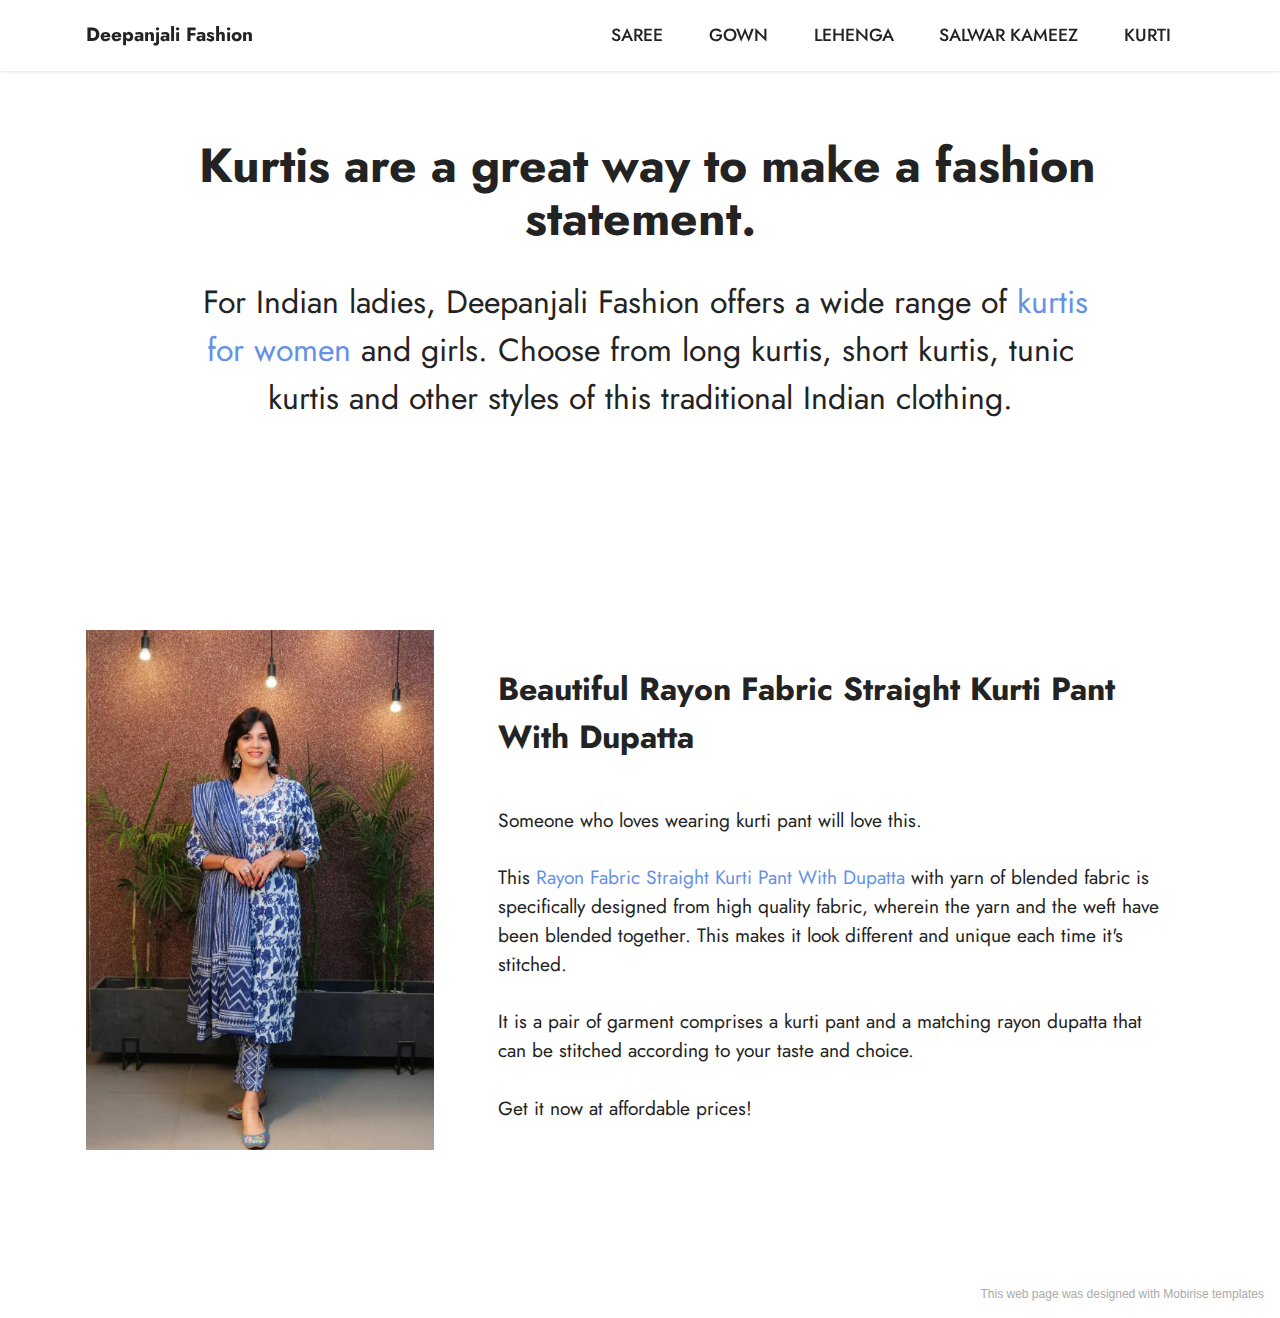
==== online-kurtis.html @ 985c1b39 "1.0" ====
<!DOCTYPE html>
<html  >
<head>
  <!-- Site made with Mobirise Website Builder v5.6.0, https://mobirise.com -->
  <meta charset="UTF-8">
  <meta http-equiv="X-UA-Compatible" content="IE=edge">
  <meta name="generator" content="Mobirise v5.6.0, mobirise.com">
  <meta name="viewport" content="width=device-width, initial-scale=1, minimum-scale=1">
  <link rel="shortcut icon" href="assets/images/logo.png" type="image/x-icon">
  <meta name="description" content="For Indian ladies, Buy Kurti for women & girls Online. Shop from a wide range of Kurti Set
Long Kurti, Short Kurti, Tunic Kurti & other styles of Kurti at Deepanjali Fashion.">
  
  
  <title>Online Kurtis for Woman</title>
  <link rel="stylesheet" href="assets/bootstrap/css/bootstrap.min.css">
  <link rel="stylesheet" href="assets/bootstrap/css/bootstrap-grid.min.css">
  <link rel="stylesheet" href="assets/bootstrap/css/bootstrap-reboot.min.css">
  <link rel="stylesheet" href="assets/dropdown/css/style.css">
  <link rel="stylesheet" href="assets/socicon/css/styles.css">
  <link rel="stylesheet" href="assets/theme/css/style.css">
  <link rel="preload" href="https://fonts.googleapis.com/css2?family=Jost:ital,wght@0,400;0,700;1,400;1,700&display=swap&display=swap" as="style" onload="this.onload=null;this.rel='stylesheet'">
  <noscript><link rel="stylesheet" href="https://fonts.googleapis.com/css2?family=Jost:ital,wght@0,400;0,700;1,400;1,700&display=swap&display=swap"></noscript>
  <link rel="preload" as="style" href="assets/mobirise/css/mbr-additional.css"><link rel="stylesheet" href="assets/mobirise/css/mbr-additional.css" type="text/css">
  
  
  
  
</head>
<body>
  
  <section data-bs-version="5.1" class="menu menu1 cid-t6t2NMSaPR" once="menu" id="menu1-9">
    

    <nav class="navbar navbar-dropdown navbar-fixed-top navbar-expand-lg">
        <div class="container">
            <div class="navbar-brand">
                
                <span class="navbar-caption-wrap"><a class="navbar-caption text-black text-primary display-7" href="index.html">Deepanjali Fashion</a></span>
            </div>
            <button class="navbar-toggler" type="button" data-toggle="collapse" data-bs-toggle="collapse" data-target="#navbarSupportedContent" data-bs-target="#navbarSupportedContent" aria-controls="navbarNavAltMarkup" aria-expanded="false" aria-label="Toggle navigation">
                <div class="hamburger">
                    <span></span>
                    <span></span>
                    <span></span>
                    <span></span>
                </div>
            </button>
            <div class="collapse navbar-collapse" id="navbarSupportedContent">
                <ul class="navbar-nav nav-dropdown nav-right" data-app-modern-menu="true"><li class="nav-item"><a class="nav-link link text-black text-primary display-4" href="https://deepanjalifashion.com/saree">SAREE</a></li><li class="nav-item"><a class="nav-link link text-black text-primary display-4" href="https://deepanjalifashion.com/gown">GOWN</a></li>
                    <li class="nav-item"><a class="nav-link link text-black text-primary display-4" href="https://deepanjalifashion.com/lehenga">LEHENGA<br></a></li>
                    <li class="nav-item"><a class="nav-link link text-black text-primary display-4" href="https://deepanjalifashion.com/salwar-kameez">SALWAR KAMEEZ</a>
                    </li><li class="nav-item"><a class="nav-link link text-black text-primary display-4" href="https://deepanjalifashion.com/kurti">KURTI</a></li></ul>
                
                
            </div>
        </div>
    </nav>
</section>

<section data-bs-version="5.1" class="content4 cid-t6twoZIO9H" id="content4-a">
    
    
    <div class="container">
        <div class="row justify-content-center">
            <div class="title col-md-12 col-lg-10">
                <h3 class="mbr-section-title mbr-fonts-style align-center mb-4 display-2"><strong>&nbsp;Kurtis are a great way to make a fashion statement.</strong></h3>
                <h4 class="mbr-section-subtitle align-center mbr-fonts-style mb-4 display-5">&nbsp;For Indian ladies, Deepanjali Fashion offers a wide range of <a href="https://deepanjalifashion.com/kurti" class="text-primary">kurtis for women</a> and girls. Choose from long kurtis, short kurtis, tunic kurtis and other styles of this traditional Indian clothing.</h4>
                
            </div>
        </div>
    </div>
</section>

<section data-bs-version="5.1" class="image1 cid-t6txIU4tZd" id="image1-b">
    

    

    <div class="container">
        <div class="row align-items-center">
            <div class="col-12 col-lg-4">
                <div class="image-wrapper">
                    <img src="assets/images/beautiful-rayon-fabric-straight-kurti-pant-with-dupatta-3.jpeg" alt="Beautiful Rayon Fabric Straight Kurti Pant With Dupatta">
                    <p class="mbr-description mbr-fonts-style pt-2 align-center display-4"></p>
                </div>
            </div>
            <div class="col-12 col-lg">
                <div class="text-wrapper">
                    <h3 class="mbr-section-title mbr-fonts-style mb-3 display-5"><strong>Beautiful Rayon Fabric Straight Kurti Pant With Dupatta</strong></h3>
                    <p class="mbr-text mbr-fonts-style display-7"><br>Someone who loves wearing kurti pant will love this.<br><br>This <a href="https://deepanjalifashion.com/rayon-fabric-straight-kurti-pant-with-dupatta" class="text-primary">Rayon Fabric Straight Kurti Pant With Dupatta</a> with yarn of blended fabric is specifically designed from high quality fabric, wherein the yarn and the weft have been blended together. This makes it look different and unique each time it's stitched.<br><br>It is a pair of garment comprises a kurti pant and a matching rayon dupatta that can be stitched according to your taste and choice.<br><br>Get it now at affordable prices!</p>
                </div>
            </div>
        </div>
    </div>
</section><section style="background-color: #fff; font-family: -apple-system, BlinkMacSystemFont, 'Segoe UI', 'Roboto', 'Helvetica Neue', Arial, sans-serif; color:#aaa; font-size:12px; padding: 0; align-items: center; display: flex;"><a href="https://mobirise.site/u" style="flex: 1 1; height: 3rem; padding-left: 1rem;"></a><p style="flex: 0 0 auto; margin:0; padding-right:1rem;"><a href="https://mobirise.site/r" style="color:#aaa;">This web page</a> was designed with Mobirise templates</p></section><script src="assets/bootstrap/js/bootstrap.bundle.min.js"></script>  <script src="assets/smoothscroll/smooth-scroll.js"></script>  <script src="assets/ytplayer/index.js"></script>  <script src="assets/dropdown/js/navbar-dropdown.js"></script>  <script src="assets/theme/js/script.js"></script>  
  
  
</body>
</html>
---- assets/dropdown/css/style.css ----
.navbar-dropdown {
  left: 0;
  padding: 0;
  position: absolute;
  right: 0;
  top: 0;
  transition: all 0.45s ease;
  z-index: 1030;
  background: #282828; }
  .navbar-dropdown .navbar-logo {
    margin-right: 0.8rem;
    transition: margin 0.3s ease-in-out;
    vertical-align: middle; }
    .navbar-dropdown .navbar-logo img {
      height: 3.125rem;
      transition: all 0.3s ease-in-out; }
    .navbar-dropdown .navbar-logo.mbr-iconfont {
      font-size: 3.125rem;
      line-height: 3.125rem; }
  .navbar-dropdown .navbar-caption {
    font-weight: 700;
    white-space: normal;
    vertical-align: -4px;
    line-height: 3.125rem !important; }
    .navbar-dropdown .navbar-caption, .navbar-dropdown .navbar-caption:hover {
      color: inherit;
      text-decoration: none; }
  .navbar-dropdown .mbr-iconfont + .navbar-caption {
    vertical-align: -1px; }
  .navbar-dropdown.navbar-fixed-top {
    position: fixed; }
  .navbar-dropdown .navbar-brand span {
    vertical-align: -4px; }
  .navbar-dropdown.bg-color.transparent {
    background: none; }
  .navbar-dropdown.navbar-short .navbar-brand {
    padding: 0.625rem 0; }
    .navbar-dropdown.navbar-short .navbar-brand span {
      vertical-align: -1px; }
  .navbar-dropdown.navbar-short .navbar-caption {
    line-height: 2.375rem !important;
    vertical-align: -2px; }
  .navbar-dropdown.navbar-short .navbar-logo {
    margin-right: 0.5rem; }
    .navbar-dropdown.navbar-short .navbar-logo img {
      height: 2.375rem; }
    .navbar-dropdown.navbar-short .navbar-logo.mbr-iconfont {
      font-size: 2.375rem;
      line-height: 2.375rem; }
  .navbar-dropdown.navbar-short .mbr-table-cell {
    height: 3.625rem; }
  .navbar-dropdown .navbar-close {
    left: 0.6875rem;
    position: fixed;
    top: 0.75rem;
    z-index: 1000; }
  .navbar-dropdown .hamburger-icon {
    content: "";
    display: inline-block;
    vertical-align: middle;
    width: 16px;
    -webkit-box-shadow: 0 -6px 0 1px #282828,0 0 0 1px #282828,0 6px 0 1px #282828;
    -moz-box-shadow: 0 -6px 0 1px #282828,0 0 0 1px #282828,0 6px 0 1px #282828;
    box-shadow: 0 -6px 0 1px #282828,0 0 0 1px #282828,0 6px 0 1px #282828; }

.dropdown-menu .dropdown-toggle[data-toggle="dropdown-submenu"]::after {
  border-bottom: 0.35em solid transparent;
  border-left: 0.35em solid;
  border-right: 0;
  border-top: 0.35em solid transparent;
  margin-left: 0.3rem; }

.dropdown-menu .dropdown-item:focus {
  outline: 0; }

.nav-dropdown {
  font-size: 0.75rem;
  font-weight: 500;
  height: auto !important; }
  .nav-dropdown .nav-btn {
    padding-left: 1rem; }
  .nav-dropdown .link {
    margin: .667em 1.667em;
    font-weight: 500;
    padding: 0;
    transition: color .2s ease-in-out; }
    .nav-dropdown .link.dropdown-toggle {
      margin-right: 2.583em; }
      .nav-dropdown .link.dropdown-toggle::after {
        margin-left: .25rem;
        border-top: 0.35em solid;
        border-right: 0.35em solid transparent;
        border-left: 0.35em solid transparent;
        border-bottom: 0; }
      .nav-dropdown .link.dropdown-toggle[aria-expanded="true"] {
        margin: 0;
        padding: 0.667em 3.263em  0.667em 1.667em; }
  .nav-dropdown .link::after,
  .nav-dropdown .dropdown-item::after {
    color: inherit; }
  .nav-dropdown .btn {
    font-size: 0.75rem;
    font-weight: 700;
    letter-spacing: 0;
    margin-bottom: 0;
    padding-left: 1.25rem;
    padding-right: 1.25rem; }
  .nav-dropdown .dropdown-menu {
    border-radius: 0;
    border: 0;
    left: 0;
    margin: 0;
    padding-bottom: 1.25rem;
    padding-top: 1.25rem;
    position: relative; }
  .nav-dropdown .dropdown-submenu {
    margin-left: 0.125rem;
    top: 0; }
  .nav-dropdown .dropdown-item {
    font-weight: 500;
    line-height: 2;
    padding: 0.3846em 4.615em 0.3846em 1.5385em;
    position: relative;
    transition: color .2s ease-in-out, background-color .2s ease-in-out; }
    .nav-dropdown .dropdown-item::after {
      margin-top: -0.3077em;
      position: absolute;
      right: 1.1538em;
      top: 50%; }
    .nav-dropdown .dropdown-item:focus, .nav-dropdown .dropdown-item:hover {
      background: none; }

@media (max-width: 767px) {
  .nav-dropdown.navbar-toggleable-sm {
    bottom: 0;
    display: none;
    left: 0;
    overflow-x: hidden;
    position: fixed;
    top: 0;
    transform: translateX(-100%);
    -ms-transform: translateX(-100%);
    -webkit-transform: translateX(-100%);
    width: 18.75rem;
    z-index: 999; } }
.nav-dropdown.navbar-toggleable-xl {
  bottom: 0;
  display: none;
  left: 0;
  overflow-x: hidden;
  position: fixed;
  top: 0;
  transform: translateX(-100%);
  -ms-transform: translateX(-100%);
  -webkit-transform: translateX(-100%);
  width: 18.75rem;
  z-index: 999; }

.nav-dropdown-sm {
  display: block !important;
  overflow-x: hidden;
  overflow: auto;
  padding-top: 3.875rem; }
  .nav-dropdown-sm::after {
    content: "";
    display: block;
    height: 3rem;
    width: 100%; }
  .nav-dropdown-sm.collapse.in ~ .navbar-close {
    display: block !important; }
  .nav-dropdown-sm.collapsing, .nav-dropdown-sm.collapse.in {
    transform: translateX(0);
    -ms-transform: translateX(0);
    -webkit-transform: translateX(0);
    transition: all 0.25s ease-out;
    -webkit-transition: all 0.25s ease-out;
    background: #282828; }
  .nav-dropdown-sm.collapsing[aria-expanded="false"] {
    transform: translateX(-100%);
    -ms-transform: translateX(-100%);
    -webkit-transform: translateX(-100%); }
  .nav-dropdown-sm .nav-item {
    display: block;
    margin-left: 0 !important;
    padding-left: 0; }
  .nav-dropdown-sm .link,
  .nav-dropdown-sm .dropdown-item {
    border-top: 1px dotted rgba(255, 255, 255, 0.1);
    font-size: 0.8125rem;
    line-height: 1.6;
    margin: 0 !important;
    padding: 0.875rem 2.4rem 0.875rem 1.5625rem !important;
    position: relative;
    white-space: normal; }
    .nav-dropdown-sm .link:focus, .nav-dropdown-sm .link:hover,
    .nav-dropdown-sm .dropdown-item:focus,
    .nav-dropdown-sm .dropdown-item:hover {
      background: rgba(0, 0, 0, 0.2) !important;
      color: #c0a375; }
  .nav-dropdown-sm .nav-btn {
    position: relative;
    padding: 1.5625rem 1.5625rem 0 1.5625rem; }
    .nav-dropdown-sm .nav-btn::before {
      border-top: 1px dotted rgba(255, 255, 255, 0.1);
      content: "";
      left: 0;
      position: absolute;
      top: 0;
      width: 100%; }
    .nav-dropdown-sm .nav-btn + .nav-btn {
      padding-top: 0.625rem; }
      .nav-dropdown-sm .nav-btn + .nav-btn::before {
        display: none; }
  .nav-dropdown-sm .btn {
    padding: 0.625rem 0; }
  .nav-dropdown-sm .dropdown-toggle[data-toggle="dropdown-submenu"]::after {
    margin-left: .25rem;
    border-top: 0.35em solid;
    border-right: 0.35em solid transparent;
    border-left: 0.35em solid transparent;
    border-bottom: 0; }
  .nav-dropdown-sm .dropdown-toggle[data-toggle="dropdown-submenu"][aria-expanded="true"]::after {
    border-top: 0;
    border-right: 0.35em solid transparent;
    border-left: 0.35em solid transparent;
    border-bottom: 0.35em solid; }
  .nav-dropdown-sm .dropdown-menu {
    margin: 0;
    padding: 0;
    position: relative;
    top: 0;
    left: 0;
    width: 100%;
    border: 0;
    float: none;
    border-radius: 0;
    background: none; }
  .nav-dropdown-sm .dropdown-submenu {
    left: 100%;
    margin-left: 0.125rem;
    margin-top: -1.25rem;
    top: 0; }

.navbar-toggleable-sm .nav-dropdown .dropdown-menu {
  position: absolute; }

.navbar-toggleable-sm .nav-dropdown .dropdown-submenu {
  left: 100%;
  margin-left: 0.125rem;
  margin-top: -1.25rem;
  top: 0; }

.navbar-toggleable-sm.opened .nav-dropdown .dropdown-menu {
  position: relative; }

.navbar-toggleable-sm.opened .nav-dropdown .dropdown-submenu {
  left: 0;
  margin-left: 00rem;
  margin-top: 0rem;
  top: 0; }

.is-builder .nav-dropdown.collapsing {
  transition: none !important; }
---- assets/socicon/css/styles.css ----
@charset "UTF-8";

@font-face {
  font-family: 'Socicon';
  src:  url('../fonts/socicon.eot');
  src:  url('../fonts/socicon.eot?#iefix') format('embedded-opentype'),
    url('../fonts/socicon.woff2') format('woff2'),
    url('../fonts/socicon.ttf') format('truetype'),
    url('../fonts/socicon.woff') format('woff'),
    url('../fonts/socicon.svg#socicon') format('svg');
  font-weight: normal;
  font-style: normal;
  font-display: swap;
}

[data-icon]:before {
  font-family: "socicon" !important;
  content: attr(data-icon);
  font-style: normal !important;
  font-weight: normal !important;
  font-variant: normal !important;
  text-transform: none !important;
  speak: none;
  line-height: 1;
  -webkit-font-smoothing: antialiased;
  -moz-osx-font-smoothing: grayscale;
}

[class^="socicon-"], [class*=" socicon-"] {
  /* use !important to prevent issues with browser extensions that change fonts */
  font-family: 'Socicon' !important;
  speak: none;
  font-style: normal;
  font-weight: normal;
  font-variant: normal;
  text-transform: none;
  line-height: 1;

  /* Better Font Rendering =========== */
  -webkit-font-smoothing: antialiased;
  -moz-osx-font-smoothing: grayscale;
}

.socicon-eitaa:before {
  content: "\e97c";
}
.socicon-soroush:before {
  content: "\e97d";
}
.socicon-bale:before {
  content: "\e97e";
}
.socicon-zazzle:before {
  content: "\e97b";
}
.socicon-society6:before {
  content: "\e97a";
}
.socicon-redbubble:before {
  content: "\e979";
}
.socicon-avvo:before {
  content: "\e978";
}
.socicon-stitcher:before {
  content: "\e977";
}
.socicon-googlehangouts:before {
  content: "\e974";
}
.socicon-dlive:before {
  content: "\e975";
}
.socicon-vsco:before {
  content: "\e976";
}
.socicon-flipboard:before {
  content: "\e973";
}
.socicon-ubuntu:before {
  content: "\e958";
}
.socicon-artstation:before {
  content: "\e959";
}
.socicon-invision:before {
  content: "\e95a";
}
.socicon-torial:before {
  content: "\e95b";
}
.socicon-collectorz:before {
  content: "\e95c";
}
.socicon-seenthis:before {
  content: "\e95d";
}
.socicon-googleplaymusic:before {
  content: "\e95e";
}
.socicon-debian:before {
  content: "\e95f";
}
.socicon-filmfreeway:before {
  content: "\e960";
}
.socicon-gnome:before {
  content: "\e961";
}
.socicon-itchio:before {
  content: "\e962";
}
.socicon-jamendo:before {
  content: "\e963";
}
.socicon-mix:before {
  content: "\e964";
}
.socicon-sharepoint:before {
  content: "\e965";
}
.socicon-tinder:before {
  content: "\e966";
}
.socicon-windguru:before {
  content: "\e967";
}
.socicon-cdbaby:before {
  content: "\e968";
}
.socicon-elementaryos:before {
  content: "\e969";
}
.socicon-stage32:before {
  content: "\e96a";
}
.socicon-tiktok:before {
  content: "\e96b";
}
.socicon-gitter:before {
  content: "\e96c";
}
.socicon-letterboxd:before {
  content: "\e96d";
}
.socicon-threema:before {
  content: "\e96e";
}
.socicon-splice:before {
  content: "\e96f";
}
.socicon-metapop:before {
  content: "\e970";
}
.socicon-naver:before {
  content: "\e971";
}
.socicon-remote:before {
  content: "\e972";
}
.socicon-internet:before {
  content: "\e957";
}
.socicon-moddb:before {
  content: "\e94b";
}
.socicon-indiedb:before {
  content: "\e94c";
}
.socicon-traxsource:before {
  content: "\e94d";
}
.socicon-gamefor:before {
  content: "\e94e";
}
.socicon-pixiv:before {
  content: "\e94f";
}
.socicon-myanimelist:before {
  content: "\e950";
}
.socicon-blackberry:before {
  content: "\e951";
}
.socicon-wickr:before {
  content: "\e952";
}
.socicon-spip:before {
  content: "\e953";
}
.socicon-napster:before {
  content: "\e954";
}
.socicon-beatport:before {
  content: "\e955";
}
.socicon-hackerone:before {
  content: "\e956";
}
.socicon-hackernews:before {
  content: "\e946";
}
.socicon-smashwords:before {
  content: "\e947";
}
.socicon-kobo:before {
  content: "\e948";
}
.socicon-bookbub:before {
  content: "\e949";
}
.socicon-mailru:before {
  content: "\e94a";
}
.socicon-gitlab:before {
  content: "\e945";
}
.socicon-instructables:before {
  content: "\e944";
}
.socicon-portfolio:before {
  content: "\e943";
}
.socicon-codered:before {
  content: "\e940";
}
.socicon-origin:before {
  content: "\e941";
}
.socicon-nextdoor:before {
  content: "\e942";
}
.socicon-udemy:before {
  content: "\e93f";
}
.socicon-livemaster:before {
  content: "\e93e";
}
.socicon-crunchbase:before {
  content: "\e93b";
}
.socicon-homefy:before {
  content: "\e93c";
}
.socicon-calendly:before {
  content: "\e93d";
}
.socicon-realtor:before {
  content: "\e90f";
}
.socicon-tidal:before {
  content: "\e910";
}
.socicon-qobuz:before {
  content: "\e911";
}
.socicon-natgeo:before {
  content: "\e912";
}
.socicon-mastodon:before {
  content: "\e913";
}
.socicon-unsplash:before {
  content: "\e914";
}
.socicon-homeadvisor:before {
  content: "\e915";
}
.socicon-angieslist:before {
  content: "\e916";
}
.socicon-codepen:before {
  content: "\e917";
}
.socicon-slack:before {
  content: "\e918";
}
.socicon-openaigym:before {
  content: "\e919";
}
.socicon-logmein:before {
  content: "\e91a";
}
.socicon-fiverr:before {
  content: "\e91b";
}
.socicon-gotomeeting:before {
  content: "\e91c";
}
.socicon-aliexpress:before {
  content: "\e91d";
}
.socicon-guru:before {
  content: "\e91e";
}
.socicon-appstore:before {
  content: "\e91f";
}
.socicon-homes:before {
  content: "\e920";
}
.socicon-zoom:before {
  content: "\e921";
}
.socicon-alibaba:before {
  content: "\e922";
}
.socicon-craigslist:before {
  content: "\e923";
}
.socicon-wix:before {
  content: "\e924";
}
.socicon-redfin:before {
  content: "\e925";
}
.socicon-googlecalendar:before {
  content: "\e926";
}
.socicon-shopify:before {
  content: "\e927";
}
.socicon-freelancer:before {
  content: "\e928";
}
.socicon-seedrs:before {
  content: "\e929";
}
.socicon-bing:before {
  content: "\e92a";
}
.socicon-doodle:before {
  content: "\e92b";
}
.socicon-bonanza:before {
  content: "\e92c";
}
.socicon-squarespace:before {
  content: "\e92d";
}
.socicon-toptal:before {
  content: "\e92e";
}
.socicon-gust:before {
  content: "\e92f";
}
.socicon-ask:before {
  content: "\e930";
}
.socicon-trulia:before {
  content: "\e931";
}
.socicon-loomly:before {
  content: "\e932";
}
.socicon-ghost:before {
  content: "\e933";
}
.socicon-upwork:before {
  content: "\e934";
}
.socicon-fundable:before {
  content: "\e935";
}
.socicon-booking:before {
  content: "\e936";
}
.socicon-googlemaps:before {
  content: "\e937";
}
.socicon-zillow:before {
  content: "\e938";
}
.socicon-niconico:before {
  content: "\e939";
}
.socicon-toneden:before {
  content: "\e93a";
}
.socicon-augment:before {
  content: "\e908";
}
.socicon-bitbucket:before {
  content: "\e909";
}
.socicon-fyuse:before {
  content: "\e90a";
}
.socicon-yt-gaming:before {
  content: "\e90b";
}
.socicon-sketchfab:before {
  content: "\e90c";
}
.socicon-mobcrush:before {
  content: "\e90d";
}
.socicon-microsoft:before {
  content: "\e90e";
}
.socicon-pandora:before {
  content: "\e907";
}
.socicon-messenger:before {
  content: "\e906";
}
.socicon-gamewisp:before {
  content: "\e905";
}
.socicon-bloglovin:before {
  content: "\e904";
}
.socicon-tunein:before {
  content: "\e903";
}
.socicon-gamejolt:before {
  content: "\e901";
}
.socicon-trello:before {
  content: "\e902";
}
.socicon-spreadshirt:before {
  content: "\e900";
}
.socicon-500px:before {
  content: "\e000";
}
.socicon-8tracks:before {
  content: "\e001";
}
.socicon-airbnb:before {
  content: "\e002";
}
.socicon-alliance:before {
  content: "\e003";
}
.socicon-amazon:before {
  content: "\e004";
}
.socicon-amplement:before {
  content: "\e005";
}
.socicon-android:before {
  content: "\e006";
}
.socicon-angellist:before {
  content: "\e007";
}
.socicon-apple:before {
  content: "\e008";
}
.socicon-appnet:before {
  content: "\e009";
}
.socicon-baidu:before {
  content: "\e00a";
}
.socicon-bandcamp:before {
  content: "\e00b";
}
.socicon-battlenet:before {
  content: "\e00c";
}
.socicon-mixer:before {
  content: "\e00d";
}
.socicon-bebee:before {
  content: "\e00e";
}
.socicon-bebo:before {
  content: "\e00f";
}
.socicon-behance:before {
  content: "\e010";
}
.socicon-blizzard:before {
  content: "\e011";
}
.socicon-blogger:before {
  content: "\e012";
}
.socicon-buffer:before {
  content: "\e013";
}
.socicon-chrome:before {
  content: "\e014";
}
.socicon-coderwall:before {
  content: "\e015";
}
.socicon-curse:before {
  content: "\e016";
}
.socicon-dailymotion:before {
  content: "\e017";
}
.socicon-deezer:before {
  content: "\e018";
}
.socicon-delicious:before {
  content: "\e019";
}
.socicon-deviantart:before {
  content: "\e01a";
}
.socicon-diablo:before {
  content: "\e01b";
}
.socicon-digg:before {
  content: "\e01c";
}
.socicon-discord:before {
  content: "\e01d";
}
.socicon-disqus:before {
  content: "\e01e";
}
.socicon-douban:before {
  content: "\e01f";
}
.socicon-draugiem:before {
  content: "\e020";
}
.socicon-dribbble:before {
  content: "\e021";
}
.socicon-drupal:before {
  content: "\e022";
}
.socicon-ebay:before {
  content: "\e023";
}
.socicon-ello:before {
  content: "\e024";
}
.socicon-endomodo:before {
  content: "\e025";
}
.socicon-envato:before {
  content: "\e026";
}
.socicon-etsy:before {
  content: "\e027";
}
.socicon-facebook:before {
  content: "\e028";
}
.socicon-feedburner:before {
  content: "\e029";
}
.socicon-filmweb:before {
  content: "\e02a";
}
.socicon-firefox:before {
  content: "\e02b";
}
.socicon-flattr:before {
  content: "\e02c";
}
.socicon-flickr:before {
  content: "\e02d";
}
.socicon-formulr:before {
  content: "\e02e";
}
.socicon-forrst:before {
  content: "\e02f";
}
.socicon-foursquare:before {
  content: "\e030";
}
.socicon-friendfeed:before {
  content: "\e031";
}
.socicon-github:before {
  content: "\e032";
}
.socicon-goodreads:before {
  content: "\e033";
}
.socicon-google:before {
  content: "\e034";
}
.socicon-googlescholar:before {
  content: "\e035";
}
.socicon-googlegroups:before {
  content: "\e036";
}
.socicon-googlephotos:before {
  content: "\e037";
}
.socicon-googleplus:before {
  content: "\e038";
}
.socicon-grooveshark:before {
  content: "\e039";
}
.socicon-hackerrank:before {
  content: "\e03a";
}
.socicon-hearthstone:before {
  content: "\e03b";
}
.socicon-hellocoton:before {
  content: "\e03c";
}
.socicon-heroes:before {
  content: "\e03d";
}
.socicon-smashcast:before {
  content: "\e03e";
}
.socicon-horde:before {
  content: "\e03f";
}
.socicon-houzz:before {
  content: "\e040";
}
.socicon-icq:before {
  content: "\e041";
}
.socicon-identica:before {
  content: "\e042";
}
.socicon-imdb:before {
  content: "\e043";
}
.socicon-instagram:before {
  content: "\e044";
}
.socicon-issuu:before {
  content: "\e045";
}
.socicon-istock:before {
  content: "\e046";
}
.socicon-itunes:before {
  content: "\e047";
}
.socicon-keybase:before {
  content: "\e048";
}
.socicon-lanyrd:before {
  content: "\e049";
}
.socicon-lastfm:before {
  content: "\e04a";
}
.socicon-line:before {
  content: "\e04b";
}
.socicon-linkedin:before {
  content: "\e04c";
}
.socicon-livejournal:before {
  content: "\e04d";
}
.socicon-lyft:before {
  content: "\e04e";
}
.socicon-macos:before {
  content: "\e04f";
}
.socicon-mail:before {
  content: "\e050";
}
.socicon-medium:before {
  content: "\e051";
}
.socicon-meetup:before {
  content: "\e052";
}
.socicon-mixcloud:before {
  content: "\e053";
}
.socicon-modelmayhem:before {
  content: "\e054";
}
.socicon-mumble:before {
  content: "\e055";
}
.socicon-myspace:before {
  content: "\e056";
}
.socicon-newsvine:before {
  content: "\e057";
}
.socicon-nintendo:before {
  content: "\e058";
}
.socicon-npm:before {
  content: "\e059";
}
.socicon-odnoklassniki:before {
  content: "\e05a";
}
.socicon-openid:before {
  content: "\e05b";
}
.socicon-opera:before {
  content: "\e05c";
}
.socicon-outlook:before {
  content: "\e05d";
}
.socicon-overwatch:before {
  content: "\e05e";
}
.socicon-patreon:before {
  content: "\e05f";
}
.socicon-paypal:before {
  content: "\e060";
}
.socicon-periscope:before {
  content: "\e061";
}
.socicon-persona:before {
  content: "\e062";
}
.socicon-pinterest:before {
  content: "\e063";
}
.socicon-play:before {
  content: "\e064";
}
.socicon-player:before {
  content: "\e065";
}
.socicon-playstation:before {
  content: "\e066";
}
.socicon-pocket:before {
  content: "\e067";
}
.socicon-qq:before {
  content: "\e068";
}
.socicon-quora:before {
  content: "\e069";
}
.socicon-raidcall:before {
  content: "\e06a";
}
.socicon-ravelry:before {
  content: "\e06b";
}
.socicon-reddit:before {
  content: "\e06c";
}
.socicon-renren:before {
  content: "\e06d";
}
.socicon-researchgate:before {
  content: "\e06e";
}
.socicon-residentadvisor:before {
  content: "\e06f";
}
.socicon-reverbnation:before {
  content: "\e070";
}
.socicon-rss:before {
  content: "\e071";
}
.socicon-sharethis:before {
  content: "\e072";
}
.socicon-skype:before {
  content: "\e073";
}
.socicon-slideshare:before {
  content: "\e074";
}
.socicon-smugmug:before {
  content: "\e075";
}
.socicon-snapchat:before {
  content: "\e076";
}
.socicon-songkick:before {
  content: "\e077";
}
.socicon-soundcloud:before {
  content: "\e078";
}
.socicon-spotify:before {
  content: "\e079";
}
.socicon-stackexchange:before {
  content: "\e07a";
}
.socicon-stackoverflow:before {
  content: "\e07b";
}
.socicon-starcraft:before {
  content: "\e07c";
}
.socicon-stayfriends:before {
  content: "\e07d";
}
.socicon-steam:before {
  content: "\e07e";
}
.socicon-storehouse:before {
  content: "\e07f";
}
.socicon-strava:before {
  content: "\e080";
}
.socicon-streamjar:before {
  content: "\e081";
}
.socicon-stumbleupon:before {
  content: "\e082";
}
.socicon-swarm:before {
  content: "\e083";
}
.socicon-teamspeak:before {
  content: "\e084";
}
.socicon-teamviewer:before {
  content: "\e085";
}
.socicon-technorati:before {
  content: "\e086";
}
.socicon-telegram:before {
  content: "\e087";
}
.socicon-tripadvisor:before {
  content: "\e088";
}
.socicon-tripit:before {
  content: "\e089";
}
.socicon-triplej:before {
  content: "\e08a";
}
.socicon-tumblr:before {
  content: "\e08b";
}
.socicon-twitch:before {
  content: "\e08c";
}
.socicon-twitter:before {
  content: "\e08d";
}
.socicon-uber:before {
  content: "\e08e";
}
.socicon-ventrilo:before {
  content: "\e08f";
}
.socicon-viadeo:before {
  content: "\e090";
}
.socicon-viber:before {
  content: "\e091";
}
.socicon-viewbug:before {
  content: "\e092";
}
.socicon-vimeo:before {
  content: "\e093";
}
.socicon-vine:before {
  content: "\e094";
}
.socicon-vkontakte:before {
  content: "\e095";
}
.socicon-warcraft:before {
  content: "\e096";
}
.socicon-wechat:before {
  content: "\e097";
}
.socicon-weibo:before {
  content: "\e098";
}
.socicon-whatsapp:before {
  content: "\e099";
}
.socicon-wikipedia:before {
  content: "\e09a";
}
.socicon-windows:before {
  content: "\e09b";
}
.socicon-wordpress:before {
  content: "\e09c";
}
.socicon-wykop:before {
  content: "\e09d";
}
.socicon-xbox:before {
  content: "\e09e";
}
.socicon-xing:before {
  content: "\e09f";
}
.socicon-yahoo:before {
  content: "\e0a0";
}
.socicon-yammer:before {
  content: "\e0a1";
}
.socicon-yandex:before {
  content: "\e0a2";
}
.socicon-yelp:before {
  content: "\e0a3";
}
.socicon-younow:before {
  content: "\e0a4";
}
.socicon-youtube:before {
  content: "\e0a5";
}
.socicon-zapier:before {
  content: "\e0a6";
}
.socicon-zerply:before {
  content: "\e0a7";
}
.socicon-zomato:before {
  content: "\e0a8";
}
.socicon-zynga:before {
  content: "\e0a9";
}
---- assets/theme/css/style.css ----
@charset "UTF-8";
section {
  background-color: #ffffff;
}

body {
  font-style: normal;
  line-height: 1.5;
  font-weight: 400;
  color: #232323;
  position: relative;
}

button {
  background-color: transparent;
  border-color: transparent;
}

section,
.container,
.container-fluid {
  position: relative;
  word-wrap: break-word;
}

a.mbr-iconfont:hover {
  text-decoration: none;
}

.article .lead p,
.article .lead ul,
.article .lead ol,
.article .lead pre,
.article .lead blockquote {
  margin-bottom: 0;
}

a {
  font-style: normal;
  font-weight: 400;
  cursor: pointer;
}
a, a:hover {
  text-decoration: none;
}

.mbr-section-title {
  font-style: normal;
  line-height: 1.3;
}

.mbr-section-subtitle {
  line-height: 1.3;
}

.mbr-text {
  font-style: normal;
  line-height: 1.7;
}

h1,
h2,
h3,
h4,
h5,
h6,
.display-1,
.display-2,
.display-4,
.display-5,
.display-7,
span,
p,
a {
  line-height: 1;
  word-break: break-word;
  word-wrap: break-word;
  font-weight: 400;
}

b,
strong {
  font-weight: bold;
}

input:-webkit-autofill, input:-webkit-autofill:hover, input:-webkit-autofill:focus, input:-webkit-autofill:active {
  transition-delay: 9999s;
  -webkit-transition-property: background-color, color;
  transition-property: background-color, color;
}

textarea[type=hidden] {
  display: none;
}

section {
  background-position: 50% 50%;
  background-repeat: no-repeat;
  background-size: cover;
}
section .mbr-background-video,
section .mbr-background-video-preview {
  position: absolute;
  bottom: 0;
  left: 0;
  right: 0;
  top: 0;
}

.hidden {
  visibility: hidden;
}

.mbr-z-index20 {
  z-index: 20;
}

/*! Base colors */
.mbr-white {
  color: #ffffff;
}

.mbr-black {
  color: #111111;
}

.mbr-bg-white {
  background-color: #ffffff;
}

.mbr-bg-black {
  background-color: #000000;
}

/*! Text-aligns */
.align-left {
  text-align: left;
}

.align-center {
  text-align: center;
}

.align-right {
  text-align: right;
}

/*! Font-weight  */
.mbr-light {
  font-weight: 300;
}

.mbr-regular {
  font-weight: 400;
}

.mbr-semibold {
  font-weight: 500;
}

.mbr-bold {
  font-weight: 700;
}

/*! Media  */
.media-content {
  flex-basis: 100%;
}

.media-container-row {
  display: flex;
  flex-direction: row;
  flex-wrap: wrap;
  justify-content: center;
  align-content: center;
  align-items: start;
}
.media-container-row .media-size-item {
  width: 400px;
}

.media-container-column {
  display: flex;
  flex-direction: column;
  flex-wrap: wrap;
  justify-content: center;
  align-content: center;
  align-items: stretch;
}
.media-container-column > * {
  width: 100%;
}

@media (min-width: 992px) {
  .media-container-row {
    flex-wrap: nowrap;
  }
}
figure {
  margin-bottom: 0;
  overflow: hidden;
}

figure[mbr-media-size] {
  transition: width 0.1s;
}

img,
iframe {
  display: block;
  width: 100%;
}

.card {
  background-color: transparent;
  border: none;
}

.card-box {
  width: 100%;
}

.card-img {
  text-align: center;
  flex-shrink: 0;
  -webkit-flex-shrink: 0;
}

.media {
  max-width: 100%;
  margin: 0 auto;
}

.mbr-figure {
  align-self: center;
}

.media-container > div {
  max-width: 100%;
}

.mbr-figure img,
.card-img img {
  width: 100%;
}

@media (max-width: 991px) {
  .media-size-item {
    width: auto !important;
  }

  .media {
    width: auto;
  }

  .mbr-figure {
    width: 100% !important;
  }
}
/*! Buttons */
.mbr-section-btn {
  margin-left: -0.6rem;
  margin-right: -0.6rem;
  font-size: 0;
}

.btn {
  font-weight: 600;
  border-width: 1px;
  font-style: normal;
  margin: 0.6rem 0.6rem;
  white-space: normal;
  transition: all 0.2s ease-in-out;
  display: inline-flex;
  align-items: center;
  justify-content: center;
  word-break: break-word;
}

.btn-sm {
  font-weight: 600;
  letter-spacing: 0px;
  transition: all 0.3s ease-in-out;
}

.btn-md {
  font-weight: 600;
  letter-spacing: 0px;
  transition: all 0.3s ease-in-out;
}

.btn-lg {
  font-weight: 600;
  letter-spacing: 0px;
  transition: all 0.3s ease-in-out;
}

.btn-form {
  margin: 0;
}
.btn-form:hover {
  cursor: pointer;
}

nav .mbr-section-btn {
  margin-left: 0rem;
  margin-right: 0rem;
}

/*! Btn icon margin */
.btn .mbr-iconfont,
.btn.btn-sm .mbr-iconfont {
  order: 1;
  cursor: pointer;
  margin-left: 0.5rem;
  vertical-align: sub;
}

.btn.btn-md .mbr-iconfont,
.btn.btn-md .mbr-iconfont {
  margin-left: 0.8rem;
}

.mbr-regular {
  font-weight: 400;
}

.mbr-semibold {
  font-weight: 500;
}

.mbr-bold {
  font-weight: 700;
}

[type=submit] {
  -webkit-appearance: none;
}

/*! Full-screen */
.mbr-fullscreen .mbr-overlay {
  min-height: 100vh;
}

.mbr-fullscreen {
  display: flex;
  display: -moz-flex;
  display: -ms-flex;
  display: -o-flex;
  align-items: center;
  min-height: 100vh;
  padding-top: 3rem;
  padding-bottom: 3rem;
}

/*! Map */
.map {
  height: 25rem;
  position: relative;
}
.map iframe {
  width: 100%;
  height: 100%;
}

/*! Scroll to top arrow */
.mbr-arrow-up {
  bottom: 25px;
  right: 90px;
  position: fixed;
  text-align: right;
  z-index: 5000;
  color: #ffffff;
  font-size: 22px;
}

.mbr-arrow-up a {
  background: rgba(0, 0, 0, 0.2);
  border-radius: 50%;
  color: #fff;
  display: inline-block;
  height: 60px;
  width: 60px;
  border: 2px solid #fff;
  outline-style: none !important;
  position: relative;
  text-decoration: none;
  transition: all 0.3s ease-in-out;
  cursor: pointer;
  text-align: center;
}
.mbr-arrow-up a:hover {
  background-color: rgba(0, 0, 0, 0.4);
}
.mbr-arrow-up a i {
  line-height: 60px;
}

.mbr-arrow-up-icon {
  display: block;
  color: #fff;
}

.mbr-arrow-up-icon::before {
  content: "›";
  display: inline-block;
  font-family: serif;
  font-size: 22px;
  line-height: 1;
  font-style: normal;
  position: relative;
  top: 6px;
  left: -4px;
  transform: rotate(-90deg);
}

/*! Arrow Down */
.mbr-arrow {
  position: absolute;
  bottom: 45px;
  left: 50%;
  width: 60px;
  height: 60px;
  cursor: pointer;
  background-color: rgba(80, 80, 80, 0.5);
  border-radius: 50%;
  transform: translateX(-50%);
}
@media (max-width: 767px) {
  .mbr-arrow {
    display: none;
  }
}
.mbr-arrow > a {
  display: inline-block;
  text-decoration: none;
  outline-style: none;
  -webkit-animation: arrowdown 1.7s ease-in-out infinite;
          animation: arrowdown 1.7s ease-in-out infinite;
  color: #ffffff;
}
.mbr-arrow > a > i {
  position: absolute;
  top: -2px;
  left: 15px;
  font-size: 2rem;
}

#scrollToTop a i::before {
  content: "";
  position: absolute;
  display: block;
  border-bottom: 2.5px solid #fff;
  border-left: 2.5px solid #fff;
  width: 27.8%;
  height: 27.8%;
  left: 50%;
  top: 51%;
  transform: translateY(-30%) translateX(-50%) rotate(135deg);
}

@keyframes arrowdown {
  0% {
    transform: translateY(0px);
  }
  50% {
    transform: translateY(-5px);
  }
  100% {
    transform: translateY(0px);
  }
}
@-webkit-keyframes arrowdown {
  0% {
    transform: translateY(0px);
  }
  50% {
    transform: translateY(-5px);
  }
  100% {
    transform: translateY(0px);
  }
}
@media (max-width: 500px) {
  .mbr-arrow-up {
    left: 0;
    right: 0;
    text-align: center;
  }
}
/*Gradients animation*/
@keyframes gradient-animation {
  from {
    background-position: 0% 100%;
    -webkit-animation-timing-function: ease-in-out;
            animation-timing-function: ease-in-out;
  }
  to {
    background-position: 100% 0%;
    -webkit-animation-timing-function: ease-in-out;
            animation-timing-function: ease-in-out;
  }
}
@-webkit-keyframes gradient-animation {
  from {
    background-position: 0% 100%;
    -webkit-animation-timing-function: ease-in-out;
            animation-timing-function: ease-in-out;
  }
  to {
    background-position: 100% 0%;
    -webkit-animation-timing-function: ease-in-out;
            animation-timing-function: ease-in-out;
  }
}
.bg-gradient {
  background-size: 200% 200%;
  animation: gradient-animation 5s infinite alternate;
  -webkit-animation: gradient-animation 5s infinite alternate;
}

.menu .navbar-brand {
  display: -webkit-flex;
}
.menu .navbar-brand span {
  display: flex;
  display: -webkit-flex;
}
.menu .navbar-brand .navbar-caption-wrap {
  display: -webkit-flex;
}
.menu .navbar-brand .navbar-logo img {
  display: -webkit-flex;
  width: auto;
}
@media (min-width: 768px) and (max-width: 991px) {
  .menu .navbar-toggleable-sm .navbar-nav {
    display: -ms-flexbox;
  }
}
@media (max-width: 991px) {
  .menu .navbar-collapse {
    max-height: 93.5vh;
  }
  .menu .navbar-collapse.show {
    overflow: auto;
  }
}
@media (min-width: 992px) {
  .menu .navbar-nav.nav-dropdown {
    display: -webkit-flex;
  }
  .menu .navbar-toggleable-sm .navbar-collapse {
    display: -webkit-flex !important;
  }
  .menu .collapsed .navbar-collapse {
    max-height: 93.5vh;
  }
  .menu .collapsed .navbar-collapse.show {
    overflow: auto;
  }
}
@media (max-width: 767px) {
  .menu .navbar-collapse {
    max-height: 80vh;
  }
}

.nav-link .mbr-iconfont {
  margin-right: 0.5rem;
}

.navbar {
  display: -webkit-flex;
  -webkit-flex-wrap: wrap;
  -webkit-align-items: center;
  -webkit-justify-content: space-between;
}

.navbar-collapse {
  -webkit-flex-basis: 100%;
  -webkit-flex-grow: 1;
  -webkit-align-items: center;
}

.nav-dropdown .link {
  padding: 0.667em 1.667em !important;
  margin: 0 !important;
}

.nav {
  display: -webkit-flex;
  -webkit-flex-wrap: wrap;
}

.row {
  display: -webkit-flex;
  -webkit-flex-wrap: wrap;
}

.justify-content-center {
  -webkit-justify-content: center;
}

.form-inline {
  display: -webkit-flex;
}

.card-wrapper {
  -webkit-flex: 1;
}

.carousel-control {
  z-index: 10;
  display: -webkit-flex;
}

.carousel-controls {
  display: -webkit-flex;
}

.media {
  display: -webkit-flex;
}

.form-group:focus {
  outline: none;
}

.jq-selectbox__select {
  padding: 7px 0;
  position: relative;
}

.jq-selectbox__dropdown {
  overflow: hidden;
  border-radius: 10px;
  position: absolute;
  top: 100%;
  left: 0 !important;
  width: 100% !important;
}

.jq-selectbox__trigger-arrow {
  right: 0;
  transform: translateY(-50%);
}

.jq-selectbox li {
  padding: 1.07em 0.5em;
}

input[type=range] {
  padding-left: 0 !important;
  padding-right: 0 !important;
}

.modal-dialog,
.modal-content {
  height: 100%;
}

.modal-dialog .carousel-inner {
  height: calc(100vh - 1.75rem);
}
@media (max-width: 575px) {
  .modal-dialog .carousel-inner {
    height: calc(100vh - 1rem);
  }
}

.carousel-item {
  text-align: center;
}

.carousel-item img {
  margin: auto;
}

.navbar-toggler {
  align-self: flex-start;
  padding: 0.25rem 0.75rem;
  font-size: 1.25rem;
  line-height: 1;
  background: transparent;
  border: 1px solid transparent;
  border-radius: 0.25rem;
}

.navbar-toggler:focus,
.navbar-toggler:hover {
  text-decoration: none;
  box-shadow: none;
}

.navbar-toggler-icon {
  display: inline-block;
  width: 1.5em;
  height: 1.5em;
  vertical-align: middle;
  content: "";
  background: no-repeat center center;
  background-size: 100% 100%;
}

.navbar-toggler-left {
  position: absolute;
  left: 1rem;
}

.navbar-toggler-right {
  position: absolute;
  right: 1rem;
}

.card-img {
  width: auto;
}

.menu .navbar.collapsed:not(.beta-menu) {
  flex-direction: column;
}

.carousel-item.active,
.carousel-item-next,
.carousel-item-prev {
  display: flex;
}

.note-air-layout .dropup .dropdown-menu,
.note-air-layout .navbar-fixed-bottom .dropdown .dropdown-menu {
  bottom: initial !important;
}

html,
body {
  height: auto;
  min-height: 100vh;
}

.dropup .dropdown-toggle::after {
  display: none;
}

.form-asterisk {
  font-family: initial;
  position: absolute;
  top: -2px;
  font-weight: normal;
}

.form-control-label {
  position: relative;
  cursor: pointer;
  margin-bottom: 0.357em;
  padding: 0;
}

.alert {
  color: #ffffff;
  border-radius: 0;
  border: 0;
  font-size: 1.1rem;
  line-height: 1.5;
  margin-bottom: 1.875rem;
  padding: 1.25rem;
  position: relative;
  text-align: center;
}
.alert.alert-form::after {
  background-color: inherit;
  bottom: -7px;
  content: "";
  display: block;
  height: 14px;
  left: 50%;
  margin-left: -7px;
  position: absolute;
  transform: rotate(45deg);
  width: 14px;
}

.form-control {
  background-color: #ffffff;
  background-clip: border-box;
  color: #232323;
  line-height: 1rem !important;
  height: auto;
  padding: 0.6rem 1.2rem;
  transition: border-color 0.25s ease 0s;
  border: 1px solid transparent !important;
  border-radius: 4px;
  box-shadow: rgba(0, 0, 0, 0.07) 0px 1px 1px 0px, rgba(0, 0, 0, 0.07) 0px 1px 3px 0px, rgba(0, 0, 0, 0.03) 0px 0px 0px 1px;
}
.form-active .form-control:invalid {
  border-color: red;
}

form .row {
  margin-left: -0.6rem;
  margin-right: -0.6rem;
}
form .row [class*=col] {
  padding-left: 0.6rem;
  padding-right: 0.6rem;
}

form .mbr-section-btn {
  margin: 0;
  padding-left: 0.6rem;
  padding-right: 0.6rem;
}

form .btn {
  display: flex;
  padding: 0.6rem 1.2rem;
  margin: 0;
}

form .form-check-input {
  margin-top: 0.5;
}

textarea.form-control {
  line-height: 1.5rem !important;
}

.form-group {
  margin-bottom: 1.2rem;
}

.form-control,
form .btn {
  min-height: 48px;
}

.gdpr-block label span.textGDPR input[name=gdpr] {
  top: 7px;
}

.form-control:focus {
  box-shadow: none;
}

:focus {
  outline: none;
}

.mbr-overlay {
  background-color: #000;
  bottom: 0;
  left: 0;
  opacity: 0.5;
  position: absolute;
  right: 0;
  top: 0;
  z-index: 0;
  pointer-events: none;
}

blockquote {
  font-style: italic;
  padding: 3rem;
  font-size: 1.09rem;
  position: relative;
  border-left: 3px solid;
}

ul,
ol,
pre,
blockquote {
  margin-bottom: 2.3125rem;
}

.mt-4 {
  margin-top: 2rem !important;
}

.mb-4 {
  margin-bottom: 2rem !important;
}

@media (min-width: 992px) {
  .container {
    padding-left: 16px;
    padding-right: 16px;
  }

  .row {
    margin-left: -16px;
    margin-right: -16px;
  }
  .row > [class*=col] {
    padding-left: 16px;
    padding-right: 16px;
  }
}
@media (min-width: 768px) {
  .container-fluid {
    padding-left: 32px;
    padding-right: 32px;
  }
}
@media (min-width: 768px) and (max-width: 991px) {
  .mbr-container {
    padding-left: 32px;
    padding-right: 32px;
  }
}
@media (max-width: 767px) {
  .mbr-container {
    padding-left: 16px;
    padding-right: 16px;
  }
}
.card-wrapper,
.item-wrapper {
  overflow: hidden;
}

.app-video-wrapper > img {
  opacity: 1;
}

.item {
  position: relative;
}

.dropdown-menu .dropdown-menu {
  left: 100%;
}

.dropdown-item + .dropdown-menu {
  display: none;
}

.dropdown-item:hover + .dropdown-menu,
.dropdown-menu:hover {
  display: block;
}

@media (min-aspect-ratio: 16/9) {
  .mbr-video-foreground {
    height: 300% !important;
    top: -100% !important;
  }
}
@media (max-aspect-ratio: 16/9) {
  .mbr-video-foreground {
    width: 300% !important;
    left: -100% !important;
  }
}.engine {
	position: absolute;
	text-indent: -2400px;
	text-align: center;
	padding: 0;
	top: 0;
	left: -2400px;
}
---- assets/mobirise/css/mbr-additional.css ----
body {
  font-family: Jost;
}
.display-1 {
  font-family: 'Jost', sans-serif;
  font-size: 4.6rem;
  line-height: 1.1;
}
.display-1 > .mbr-iconfont {
  font-size: 5.75rem;
}
.display-2 {
  font-family: 'Jost', sans-serif;
  font-size: 3rem;
  line-height: 1.1;
}
.display-2 > .mbr-iconfont {
  font-size: 3.75rem;
}
.display-4 {
  font-family: 'Jost', sans-serif;
  font-size: 1.1rem;
  line-height: 1.5;
}
.display-4 > .mbr-iconfont {
  font-size: 1.375rem;
}
.display-5 {
  font-family: 'Jost', sans-serif;
  font-size: 2rem;
  line-height: 1.5;
}
.display-5 > .mbr-iconfont {
  font-size: 2.5rem;
}
.display-7 {
  font-family: 'Jost', sans-serif;
  font-size: 1.2rem;
  line-height: 1.5;
}
.display-7 > .mbr-iconfont {
  font-size: 1.5rem;
}
/* ---- Fluid typography for mobile devices ---- */
/* 1.4 - font scale ratio ( bootstrap == 1.42857 ) */
/* 100vw - current viewport width */
/* (48 - 20)  48 == 48rem == 768px, 20 == 20rem == 320px(minimal supported viewport) */
/* 0.65 - min scale variable, may vary */
@media (max-width: 992px) {
  .display-1 {
    font-size: 3.68rem;
  }
}
@media (max-width: 768px) {
  .display-1 {
    font-size: 3.22rem;
    font-size: calc( 2.26rem + (4.6 - 2.26) * ((100vw - 20rem) / (48 - 20)));
    line-height: calc( 1.1 * (2.26rem + (4.6 - 2.26) * ((100vw - 20rem) / (48 - 20))));
  }
  .display-2 {
    font-size: 2.4rem;
    font-size: calc( 1.7rem + (3 - 1.7) * ((100vw - 20rem) / (48 - 20)));
    line-height: calc( 1.3 * (1.7rem + (3 - 1.7) * ((100vw - 20rem) / (48 - 20))));
  }
  .display-4 {
    font-size: 0.88rem;
    font-size: calc( 1.0350000000000001rem + (1.1 - 1.0350000000000001) * ((100vw - 20rem) / (48 - 20)));
    line-height: calc( 1.4 * (1.0350000000000001rem + (1.1 - 1.0350000000000001) * ((100vw - 20rem) / (48 - 20))));
  }
  .display-5 {
    font-size: 1.6rem;
    font-size: calc( 1.35rem + (2 - 1.35) * ((100vw - 20rem) / (48 - 20)));
    line-height: calc( 1.4 * (1.35rem + (2 - 1.35) * ((100vw - 20rem) / (48 - 20))));
  }
  .display-7 {
    font-size: 0.96rem;
    font-size: calc( 1.07rem + (1.2 - 1.07) * ((100vw - 20rem) / (48 - 20)));
    line-height: calc( 1.4 * (1.07rem + (1.2 - 1.07) * ((100vw - 20rem) / (48 - 20))));
  }
}
/* Buttons */
.btn {
  padding: 0.6rem 1.2rem;
  border-radius: 4px;
}
.btn-sm {
  padding: 0.6rem 1.2rem;
  border-radius: 4px;
}
.btn-md {
  padding: 0.6rem 1.2rem;
  border-radius: 4px;
}
.btn-lg {
  padding: 1rem 2.6rem;
  border-radius: 4px;
}
.bg-primary {
  background-color: #6592e6 !important;
}
.bg-success {
  background-color: #40b0bf !important;
}
.bg-info {
  background-color: #47b5ed !important;
}
.bg-warning {
  background-color: #ffe161 !important;
}
.bg-danger {
  background-color: #ff9966 !important;
}
.btn-primary,
.btn-primary:active {
  background-color: #6592e6 !important;
  border-color: #6592e6 !important;
  color: #ffffff !important;
  box-shadow: 0 2px 2px 0 rgba(0, 0, 0, 0.2);
}
.btn-primary:hover,
.btn-primary:focus,
.btn-primary.focus,
.btn-primary.active {
  color: #ffffff !important;
  background-color: #2260d2 !important;
  border-color: #2260d2 !important;
  box-shadow: 0 2px 5px 0 rgba(0, 0, 0, 0.2);
}
.btn-primary.disabled,
.btn-primary:disabled {
  color: #ffffff !important;
  background-color: #2260d2 !important;
  border-color: #2260d2 !important;
}
.btn-secondary,
.btn-secondary:active {
  background-color: #ff6666 !important;
  border-color: #ff6666 !important;
  color: #ffffff !important;
  box-shadow: 0 2px 2px 0 rgba(0, 0, 0, 0.2);
}
.btn-secondary:hover,
.btn-secondary:focus,
.btn-secondary.focus,
.btn-secondary.active {
  color: #ffffff !important;
  background-color: #ff0f0f !important;
  border-color: #ff0f0f !important;
  box-shadow: 0 2px 5px 0 rgba(0, 0, 0, 0.2);
}
.btn-secondary.disabled,
.btn-secondary:disabled {
  color: #ffffff !important;
  background-color: #ff0f0f !important;
  border-color: #ff0f0f !important;
}
.btn-info,
.btn-info:active {
  background-color: #47b5ed !important;
  border-color: #47b5ed !important;
  color: #ffffff !important;
  box-shadow: 0 2px 2px 0 rgba(0, 0, 0, 0.2);
}
.btn-info:hover,
.btn-info:focus,
.btn-info.focus,
.btn-info.active {
  color: #ffffff !important;
  background-color: #148cca !important;
  border-color: #148cca !important;
  box-shadow: 0 2px 5px 0 rgba(0, 0, 0, 0.2);
}
.btn-info.disabled,
.btn-info:disabled {
  color: #ffffff !important;
  background-color: #148cca !important;
  border-color: #148cca !important;
}
.btn-success,
.btn-success:active {
  background-color: #40b0bf !important;
  border-color: #40b0bf !important;
  color: #ffffff !important;
  box-shadow: 0 2px 2px 0 rgba(0, 0, 0, 0.2);
}
.btn-success:hover,
.btn-success:focus,
.btn-success.focus,
.btn-success.active {
  color: #ffffff !important;
  background-color: #2a747e !important;
  border-color: #2a747e !important;
  box-shadow: 0 2px 5px 0 rgba(0, 0, 0, 0.2);
}
.btn-success.disabled,
.btn-success:disabled {
  color: #ffffff !important;
  background-color: #2a747e !important;
  border-color: #2a747e !important;
}
.btn-warning,
.btn-warning:active {
  background-color: #ffe161 !important;
  border-color: #ffe161 !important;
  color: #614f00 !important;
  box-shadow: 0 2px 2px 0 rgba(0, 0, 0, 0.2);
}
.btn-warning:hover,
.btn-warning:focus,
.btn-warning.focus,
.btn-warning.active {
  color: #0a0800 !important;
  background-color: #ffd10a !important;
  border-color: #ffd10a !important;
  box-shadow: 0 2px 5px 0 rgba(0, 0, 0, 0.2);
}
.btn-warning.disabled,
.btn-warning:disabled {
  color: #614f00 !important;
  background-color: #ffd10a !important;
  border-color: #ffd10a !important;
}
.btn-danger,
.btn-danger:active {
  background-color: #ff9966 !important;
  border-color: #ff9966 !important;
  color: #ffffff !important;
  box-shadow: 0 2px 2px 0 rgba(0, 0, 0, 0.2);
}
.btn-danger:hover,
.btn-danger:focus,
.btn-danger.focus,
.btn-danger.active {
  color: #ffffff !important;
  background-color: #ff5f0f !important;
  border-color: #ff5f0f !important;
  box-shadow: 0 2px 5px 0 rgba(0, 0, 0, 0.2);
}
.btn-danger.disabled,
.btn-danger:disabled {
  color: #ffffff !important;
  background-color: #ff5f0f !important;
  border-color: #ff5f0f !important;
}
.btn-white,
.btn-white:active {
  background-color: #fafafa !important;
  border-color: #fafafa !important;
  color: #7a7a7a !important;
  box-shadow: 0 2px 2px 0 rgba(0, 0, 0, 0.2);
}
.btn-white:hover,
.btn-white:focus,
.btn-white.focus,
.btn-white.active {
  color: #4f4f4f !important;
  background-color: #cfcfcf !important;
  border-color: #cfcfcf !important;
  box-shadow: 0 2px 5px 0 rgba(0, 0, 0, 0.2);
}
.btn-white.disabled,
.btn-white:disabled {
  color: #7a7a7a !important;
  background-color: #cfcfcf !important;
  border-color: #cfcfcf !important;
}
.btn-black,
.btn-black:active {
  background-color: #232323 !important;
  border-color: #232323 !important;
  color: #ffffff !important;
  box-shadow: 0 2px 2px 0 rgba(0, 0, 0, 0.2);
}
.btn-black:hover,
.btn-black:focus,
.btn-black.focus,
.btn-black.active {
  color: #ffffff !important;
  background-color: #000000 !important;
  border-color: #000000 !important;
  box-shadow: 0 2px 5px 0 rgba(0, 0, 0, 0.2);
}
.btn-black.disabled,
.btn-black:disabled {
  color: #ffffff !important;
  background-color: #000000 !important;
  border-color: #000000 !important;
}
.btn-primary-outline,
.btn-primary-outline:active {
  background-color: transparent !important;
  border-color: transparent;
  color: #6592e6;
}
.btn-primary-outline:hover,
.btn-primary-outline:focus,
.btn-primary-outline.focus,
.btn-primary-outline.active {
  color: #2260d2 !important;
  background-color: transparent!important;
  border-color: transparent!important;
  box-shadow: none!important;
}
.btn-primary-outline.disabled,
.btn-primary-outline:disabled {
  color: #ffffff !important;
  background-color: #6592e6 !important;
  border-color: #6592e6 !important;
}
.btn-secondary-outline,
.btn-secondary-outline:active {
  background-color: transparent !important;
  border-color: transparent;
  color: #ff6666;
}
.btn-secondary-outline:hover,
.btn-secondary-outline:focus,
.btn-secondary-outline.focus,
.btn-secondary-outline.active {
  color: #ff0f0f !important;
  background-color: transparent!important;
  border-color: transparent!important;
  box-shadow: none!important;
}
.btn-secondary-outline.disabled,
.btn-secondary-outline:disabled {
  color: #ffffff !important;
  background-color: #ff6666 !important;
  border-color: #ff6666 !important;
}
.btn-info-outline,
.btn-info-outline:active {
  background-color: transparent !important;
  border-color: transparent;
  color: #47b5ed;
}
.btn-info-outline:hover,
.btn-info-outline:focus,
.btn-info-outline.focus,
.btn-info-outline.active {
  color: #148cca !important;
  background-color: transparent!important;
  border-color: transparent!important;
  box-shadow: none!important;
}
.btn-info-outline.disabled,
.btn-info-outline:disabled {
  color: #ffffff !important;
  background-color: #47b5ed !important;
  border-color: #47b5ed !important;
}
.btn-success-outline,
.btn-success-outline:active {
  background-color: transparent !important;
  border-color: transparent;
  color: #40b0bf;
}
.btn-success-outline:hover,
.btn-success-outline:focus,
.btn-success-outline.focus,
.btn-success-outline.active {
  color: #2a747e !important;
  background-color: transparent!important;
  border-color: transparent!important;
  box-shadow: none!important;
}
.btn-success-outline.disabled,
.btn-success-outline:disabled {
  color: #ffffff !important;
  background-color: #40b0bf !important;
  border-color: #40b0bf !important;
}
.btn-warning-outline,
.btn-warning-outline:active {
  background-color: transparent !important;
  border-color: transparent;
  color: #ffe161;
}
.btn-warning-outline:hover,
.btn-warning-outline:focus,
.btn-warning-outline.focus,
.btn-warning-outline.active {
  color: #ffd10a !important;
  background-color: transparent!important;
  border-color: transparent!important;
  box-shadow: none!important;
}
.btn-warning-outline.disabled,
.btn-warning-outline:disabled {
  color: #614f00 !important;
  background-color: #ffe161 !important;
  border-color: #ffe161 !important;
}
.btn-danger-outline,
.btn-danger-outline:active {
  background-color: transparent !important;
  border-color: transparent;
  color: #ff9966;
}
.btn-danger-outline:hover,
.btn-danger-outline:focus,
.btn-danger-outline.focus,
.btn-danger-outline.active {
  color: #ff5f0f !important;
  background-color: transparent!important;
  border-color: transparent!important;
  box-shadow: none!important;
}
.btn-danger-outline.disabled,
.btn-danger-outline:disabled {
  color: #ffffff !important;
  background-color: #ff9966 !important;
  border-color: #ff9966 !important;
}
.btn-black-outline,
.btn-black-outline:active {
  background-color: transparent !important;
  border-color: transparent;
  color: #232323;
}
.btn-black-outline:hover,
.btn-black-outline:focus,
.btn-black-outline.focus,
.btn-black-outline.active {
  color: #000000 !important;
  background-color: transparent!important;
  border-color: transparent!important;
  box-shadow: none!important;
}
.btn-black-outline.disabled,
.btn-black-outline:disabled {
  color: #ffffff !important;
  background-color: #232323 !important;
  border-color: #232323 !important;
}
.btn-white-outline,
.btn-white-outline:active {
  background-color: transparent !important;
  border-color: transparent;
  color: #fafafa;
}
.btn-white-outline:hover,
.btn-white-outline:focus,
.btn-white-outline.focus,
.btn-white-outline.active {
  color: #cfcfcf !important;
  background-color: transparent!important;
  border-color: transparent!important;
  box-shadow: none!important;
}
.btn-white-outline.disabled,
.btn-white-outline:disabled {
  color: #7a7a7a !important;
  background-color: #fafafa !important;
  border-color: #fafafa !important;
}
.text-primary {
  color: #6592e6 !important;
}
.text-secondary {
  color: #ff6666 !important;
}
.text-success {
  color: #40b0bf !important;
}
.text-info {
  color: #47b5ed !important;
}
.text-warning {
  color: #ffe161 !important;
}
.text-danger {
  color: #ff9966 !important;
}
.text-white {
  color: #fafafa !important;
}
.text-black {
  color: #232323 !important;
}
a.text-primary:hover,
a.text-primary:focus,
a.text-primary.active {
  color: #205ac5 !important;
}
a.text-secondary:hover,
a.text-secondary:focus,
a.text-secondary.active {
  color: #ff0000 !important;
}
a.text-success:hover,
a.text-success:focus,
a.text-success.active {
  color: #266a73 !important;
}
a.text-info:hover,
a.text-info:focus,
a.text-info.active {
  color: #1283bc !important;
}
a.text-warning:hover,
a.text-warning:focus,
a.text-warning.active {
  color: #facb00 !important;
}
a.text-danger:hover,
a.text-danger:focus,
a.text-danger.active {
  color: #ff5500 !important;
}
a.text-white:hover,
a.text-white:focus,
a.text-white.active {
  color: #c7c7c7 !important;
}
a.text-black:hover,
a.text-black:focus,
a.text-black.active {
  color: #000000 !important;
}
a[class*="text-"]:not(.nav-link):not(.dropdown-item):not([role]):not(.navbar-caption) {
  position: relative;
  background-image: transparent;
  background-size: 10000px 2px;
  background-repeat: no-repeat;
  background-position: 0px 1.2em;
  background-position: -10000px 1.2em;
}
a[class*="text-"]:not(.nav-link):not(.dropdown-item):not([role]):not(.navbar-caption):hover {
  transition: background-position 2s ease-in-out;
  background-image: linear-gradient(currentColor 50%, currentColor 50%);
  background-position: 0px 1.2em;
}
.nav-tabs .nav-link.active {
  color: #6592e6;
}
.nav-tabs .nav-link:not(.active) {
  color: #232323;
}
.alert-success {
  background-color: #70c770;
}
.alert-info {
  background-color: #47b5ed;
}
.alert-warning {
  background-color: #ffe161;
}
.alert-danger {
  background-color: #ff9966;
}
.mbr-gallery-filter li.active .btn {
  background-color: #6592e6;
  border-color: #6592e6;
  color: #ffffff;
}
.mbr-gallery-filter li.active .btn:focus {
  box-shadow: none;
}
a,
a:hover {
  color: #6592e6;
}
.mbr-plan-header.bg-primary .mbr-plan-subtitle,
.mbr-plan-header.bg-primary .mbr-plan-price-desc {
  color: #ffffff;
}
.mbr-plan-header.bg-success .mbr-plan-subtitle,
.mbr-plan-header.bg-success .mbr-plan-price-desc {
  color: #a0d8df;
}
.mbr-plan-header.bg-info .mbr-plan-subtitle,
.mbr-plan-header.bg-info .mbr-plan-price-desc {
  color: #ffffff;
}
.mbr-plan-header.bg-warning .mbr-plan-subtitle,
.mbr-plan-header.bg-warning .mbr-plan-price-desc {
  color: #ffffff;
}
.mbr-plan-header.bg-danger .mbr-plan-subtitle,
.mbr-plan-header.bg-danger .mbr-plan-price-desc {
  color: #ffffff;
}
/* Scroll to top button*/
.scrollToTop_wraper {
  display: none;
}
.form-control {
  font-family: 'Jost', sans-serif;
  font-size: 1.1rem;
  line-height: 1.5;
  font-weight: 400;
}
.form-control > .mbr-iconfont {
  font-size: 1.375rem;
}
.form-control:hover,
.form-control:focus {
  box-shadow: rgba(0, 0, 0, 0.07) 0px 1px 1px 0px, rgba(0, 0, 0, 0.07) 0px 1px 3px 0px, rgba(0, 0, 0, 0.03) 0px 0px 0px 1px;
  border-color: #6592e6 !important;
}
.form-control:-webkit-input-placeholder {
  font-family: 'Jost', sans-serif;
  font-size: 1.1rem;
  line-height: 1.5;
  font-weight: 400;
}
.form-control:-webkit-input-placeholder > .mbr-iconfont {
  font-size: 1.375rem;
}
blockquote {
  border-color: #6592e6;
}
/* Forms */
.jq-selectbox li:hover,
.jq-selectbox li.selected {
  background-color: #6592e6;
  color: #ffffff;
}
.jq-number__spin {
  transition: 0.25s ease;
}
.jq-number__spin:hover {
  border-color: #6592e6;
}
.jq-selectbox .jq-selectbox__trigger-arrow,
.jq-number__spin.minus:after,
.jq-number__spin.plus:after {
  transition: 0.4s;
  border-top-color: #353535;
  border-bottom-color: #353535;
}
.jq-selectbox:hover .jq-selectbox__trigger-arrow,
.jq-number__spin.minus:hover:after,
.jq-number__spin.plus:hover:after {
  border-top-color: #6592e6;
  border-bottom-color: #6592e6;
}
.xdsoft_datetimepicker .xdsoft_calendar td.xdsoft_default,
.xdsoft_datetimepicker .xdsoft_calendar td.xdsoft_current,
.xdsoft_datetimepicker .xdsoft_timepicker .xdsoft_time_box > div > div.xdsoft_current {
  color: #ffffff !important;
  background-color: #6592e6 !important;
  box-shadow: none !important;
}
.xdsoft_datetimepicker .xdsoft_calendar td:hover,
.xdsoft_datetimepicker .xdsoft_timepicker .xdsoft_time_box > div > div:hover {
  color: #000000 !important;
  background: #ff6666 !important;
  box-shadow: none !important;
}
.lazy-bg {
  background-image: none !important;
}
.lazy-placeholder:not(section),
.lazy-none {
  display: block;
  position: relative;
  padding-bottom: 56.25%;
  width: 100%;
  height: auto;
}
iframe.lazy-placeholder,
.lazy-placeholder:after {
  content: '';
  position: absolute;
  width: 200px;
  height: 200px;
  background: transparent no-repeat center;
  background-size: contain;
  top: 50%;
  left: 50%;
  transform: translateX(-50%) translateY(-50%);
  background-image: url("data:image/svg+xml;charset=UTF-8,%3csvg width='32' height='32' viewBox='0 0 64 64' xmlns='http://www.w3.org/2000/svg' stroke='%236592e6' %3e%3cg fill='none' fill-rule='evenodd'%3e%3cg transform='translate(16 16)' stroke-width='2'%3e%3ccircle stroke-opacity='.5' cx='16' cy='16' r='16'/%3e%3cpath d='M32 16c0-9.94-8.06-16-16-16'%3e%3canimateTransform attributeName='transform' type='rotate' from='0 16 16' to='360 16 16' dur='1s' repeatCount='indefinite'/%3e%3c/path%3e%3c/g%3e%3c/g%3e%3c/svg%3e");
}
section.lazy-placeholder:after {
  opacity: 0.5;
}
body {
  overflow-x: hidden;
}
a {
  transition: color 0.6s;
}
.cid-t6t2NMSaPR {
  z-index: 1000;
  width: 100%;
  position: relative;
  min-height: 60px;
}
.cid-t6t2NMSaPR nav.navbar {
  position: fixed;
}
.cid-t6t2NMSaPR .dropdown-item:before {
  font-family: Moririse2 !important;
  content: "\e966";
  display: inline-block;
  width: 0;
  position: absolute;
  left: 1rem;
  top: 0.5rem;
  margin-right: 0.5rem;
  line-height: 1;
  font-size: inherit;
  vertical-align: middle;
  text-align: center;
  overflow: hidden;
  transform: scale(0, 1);
  transition: all 0.25s ease-in-out;
}
.cid-t6t2NMSaPR .dropdown-menu {
  padding: 0;
  border-radius: 4px;
  box-shadow: 0 1px 3px 0 rgba(0, 0, 0, 0.1);
}
.cid-t6t2NMSaPR .dropdown-item {
  border-bottom: 1px solid #e6e6e6;
}
.cid-t6t2NMSaPR .dropdown-item:hover,
.cid-t6t2NMSaPR .dropdown-item:focus {
  background: #6592e6 !important;
  color: white !important;
}
.cid-t6t2NMSaPR .dropdown-item:hover span {
  color: white;
}
.cid-t6t2NMSaPR .dropdown-item:first-child {
  border-top-left-radius: 4px;
  border-top-right-radius: 4px;
}
.cid-t6t2NMSaPR .dropdown-item:last-child {
  border-bottom: none;
  border-bottom-left-radius: 4px;
  border-bottom-right-radius: 4px;
}
.cid-t6t2NMSaPR .nav-dropdown .link {
  padding: 0 0.3em !important;
  margin: 0.667em 1em !important;
}
.cid-t6t2NMSaPR .nav-dropdown .link.dropdown-toggle::after {
  margin-left: 0.5rem;
  margin-top: 0.2rem;
}
.cid-t6t2NMSaPR .nav-link {
  position: relative;
}
.cid-t6t2NMSaPR .container {
  display: flex;
  margin: auto;
}
@media (min-width: 992px) {
  .cid-t6t2NMSaPR .container {
    flex-wrap: nowrap;
  }
}
.cid-t6t2NMSaPR .iconfont-wrapper {
  color: #000000 !important;
  font-size: 1.5rem;
  padding-right: 0.5rem;
}
.cid-t6t2NMSaPR .dropdown-menu,
.cid-t6t2NMSaPR .navbar.opened {
  background: #ffffff !important;
}
.cid-t6t2NMSaPR .nav-item:focus,
.cid-t6t2NMSaPR .nav-link:focus {
  outline: none;
}
.cid-t6t2NMSaPR .dropdown .dropdown-menu .dropdown-item {
  width: auto;
  transition: all 0.25s ease-in-out;
}
.cid-t6t2NMSaPR .dropdown .dropdown-menu .dropdown-item::after {
  right: 0.5rem;
}
.cid-t6t2NMSaPR .dropdown .dropdown-menu .dropdown-item .mbr-iconfont {
  margin-right: 0.5rem;
  vertical-align: sub;
}
.cid-t6t2NMSaPR .dropdown .dropdown-menu .dropdown-item .mbr-iconfont:before {
  display: inline-block;
  transform: scale(1, 1);
  transition: all 0.25s ease-in-out;
}
.cid-t6t2NMSaPR .collapsed .dropdown-menu .dropdown-item:before {
  display: none;
}
.cid-t6t2NMSaPR .collapsed .dropdown .dropdown-menu .dropdown-item {
  padding: 0.235em 1.5em 0.235em 1.5em !important;
  transition: none;
  margin: 0 !important;
}
.cid-t6t2NMSaPR .navbar {
  min-height: 70px;
  transition: all 0.3s;
  border-bottom: 1px solid transparent;
  box-shadow: 0 1px 3px 0 rgba(0, 0, 0, 0.1);
  background: #ffffff;
}
.cid-t6t2NMSaPR .navbar.opened {
  transition: all 0.3s;
}
.cid-t6t2NMSaPR .navbar .dropdown-item {
  padding: 0.5rem 1.8rem;
}
.cid-t6t2NMSaPR .navbar .navbar-logo img {
  width: auto;
}
.cid-t6t2NMSaPR .navbar .navbar-collapse {
  justify-content: flex-end;
  z-index: 1;
}
.cid-t6t2NMSaPR .navbar.collapsed {
  justify-content: center;
}
.cid-t6t2NMSaPR .navbar.collapsed .nav-item .nav-link::before {
  display: none;
}
.cid-t6t2NMSaPR .navbar.collapsed.opened .dropdown-menu {
  top: 0;
}
.cid-t6t2NMSaPR .navbar.collapsed .dropdown-menu .dropdown-submenu {
  left: 0 !important;
}
.cid-t6t2NMSaPR .navbar.collapsed .dropdown-menu .dropdown-item:after {
  right: auto;
}
.cid-t6t2NMSaPR .navbar.collapsed .dropdown-menu .dropdown-toggle[data-toggle="dropdown-submenu"]:after {
  margin-left: 0.5rem;
  margin-top: 0.2rem;
  border-top: 0.35em solid;
  border-right: 0.35em solid transparent;
  border-left: 0.35em solid transparent;
  border-bottom: 0;
  top: 41%;
}
.cid-t6t2NMSaPR .navbar.collapsed ul.navbar-nav li {
  margin: auto;
}
.cid-t6t2NMSaPR .navbar.collapsed .dropdown-menu .dropdown-item {
  padding: 0.25rem 1.5rem;
  text-align: center;
}
.cid-t6t2NMSaPR .navbar.collapsed .icons-menu {
  padding-left: 0;
  padding-right: 0;
  padding-top: 0.5rem;
  padding-bottom: 0.5rem;
}
@media (max-width: 991px) {
  .cid-t6t2NMSaPR .navbar .nav-item .nav-link::before {
    display: none;
  }
  .cid-t6t2NMSaPR .navbar.opened .dropdown-menu {
    top: 0;
  }
  .cid-t6t2NMSaPR .navbar .dropdown-menu .dropdown-submenu {
    left: 0 !important;
  }
  .cid-t6t2NMSaPR .navbar .dropdown-menu .dropdown-item:after {
    right: auto;
  }
  .cid-t6t2NMSaPR .navbar .dropdown-menu .dropdown-toggle[data-toggle="dropdown-submenu"]:after {
    margin-left: 0.5rem;
    margin-top: 0.2rem;
    border-top: 0.35em solid;
    border-right: 0.35em solid transparent;
    border-left: 0.35em solid transparent;
    border-bottom: 0;
    top: 40%;
  }
  .cid-t6t2NMSaPR .navbar .navbar-logo img {
    height: 3rem !important;
  }
  .cid-t6t2NMSaPR .navbar ul.navbar-nav li {
    margin: auto;
  }
  .cid-t6t2NMSaPR .navbar .dropdown-menu .dropdown-item {
    padding: 0.25rem 1.5rem !important;
    text-align: center;
  }
  .cid-t6t2NMSaPR .navbar .navbar-brand {
    flex-shrink: initial;
    flex-basis: auto;
    word-break: break-word;
    padding-right: 2rem;
  }
  .cid-t6t2NMSaPR .navbar .navbar-toggler {
    flex-basis: auto;
  }
  .cid-t6t2NMSaPR .navbar .icons-menu {
    padding-left: 0;
    padding-top: 0.5rem;
    padding-bottom: 0.5rem;
  }
}
.cid-t6t2NMSaPR .navbar.navbar-short {
  min-height: 60px;
}
.cid-t6t2NMSaPR .navbar.navbar-short .navbar-logo img {
  height: 2.5rem !important;
}
.cid-t6t2NMSaPR .navbar.navbar-short .navbar-brand {
  min-height: 60px;
  padding: 0;
}
.cid-t6t2NMSaPR .navbar-brand {
  min-height: 70px;
  flex-shrink: 0;
  align-items: center;
  margin-right: 0;
  padding: 10px 0;
  transition: all 0.3s;
  word-break: break-word;
  z-index: 1;
}
.cid-t6t2NMSaPR .navbar-brand .navbar-caption {
  line-height: inherit !important;
}
.cid-t6t2NMSaPR .navbar-brand .navbar-logo a {
  outline: none;
}
.cid-t6t2NMSaPR .dropdown-item.active,
.cid-t6t2NMSaPR .dropdown-item:active {
  background-color: transparent;
}
.cid-t6t2NMSaPR .navbar-expand-lg .navbar-nav .nav-link {
  padding: 0;
}
.cid-t6t2NMSaPR .nav-dropdown .link.dropdown-toggle {
  margin-right: 1.667em;
}
.cid-t6t2NMSaPR .nav-dropdown .link.dropdown-toggle[aria-expanded="true"] {
  margin-right: 0;
  padding: 0.667em 1.667em;
}
.cid-t6t2NMSaPR .navbar.navbar-expand-lg .dropdown .dropdown-menu {
  background: #ffffff;
}
.cid-t6t2NMSaPR .navbar.navbar-expand-lg .dropdown .dropdown-menu .dropdown-submenu {
  margin: 0;
  left: 100%;
}
.cid-t6t2NMSaPR .navbar .dropdown.open > .dropdown-menu {
  display: block;
}
.cid-t6t2NMSaPR ul.navbar-nav {
  flex-wrap: wrap;
}
.cid-t6t2NMSaPR .navbar-buttons {
  text-align: center;
  min-width: 170px;
}
.cid-t6t2NMSaPR button.navbar-toggler {
  outline: none;
  width: 31px;
  height: 20px;
  cursor: pointer;
  transition: all 0.2s;
  position: relative;
  align-self: center;
}
.cid-t6t2NMSaPR button.navbar-toggler .hamburger span {
  position: absolute;
  right: 0;
  width: 30px;
  height: 2px;
  border-right: 5px;
  background-color: #000000;
}
.cid-t6t2NMSaPR button.navbar-toggler .hamburger span:nth-child(1) {
  top: 0;
  transition: all 0.2s;
}
.cid-t6t2NMSaPR button.navbar-toggler .hamburger span:nth-child(2) {
  top: 8px;
  transition: all 0.15s;
}
.cid-t6t2NMSaPR button.navbar-toggler .hamburger span:nth-child(3) {
  top: 8px;
  transition: all 0.15s;
}
.cid-t6t2NMSaPR button.navbar-toggler .hamburger span:nth-child(4) {
  top: 16px;
  transition: all 0.2s;
}
.cid-t6t2NMSaPR nav.opened .hamburger span:nth-child(1) {
  top: 8px;
  width: 0;
  opacity: 0;
  right: 50%;
  transition: all 0.2s;
}
.cid-t6t2NMSaPR nav.opened .hamburger span:nth-child(2) {
  transform: rotate(45deg);
  transition: all 0.25s;
}
.cid-t6t2NMSaPR nav.opened .hamburger span:nth-child(3) {
  transform: rotate(-45deg);
  transition: all 0.25s;
}
.cid-t6t2NMSaPR nav.opened .hamburger span:nth-child(4) {
  top: 8px;
  width: 0;
  opacity: 0;
  right: 50%;
  transition: all 0.2s;
}
.cid-t6t2NMSaPR .navbar-dropdown {
  padding: 0 1rem;
  position: fixed;
}
.cid-t6t2NMSaPR a.nav-link {
  display: flex;
  align-items: center;
  justify-content: center;
}
.cid-t6t2NMSaPR .icons-menu {
  flex-wrap: nowrap;
  display: flex;
  justify-content: center;
  padding-left: 1rem;
  padding-right: 1rem;
  padding-top: 0.3rem;
  text-align: center;
}
@media screen and (-ms-high-contrast: active), (-ms-high-contrast: none) {
  .cid-t6t2NMSaPR .navbar {
    height: 70px;
  }
  .cid-t6t2NMSaPR .navbar.opened {
    height: auto;
  }
  .cid-t6t2NMSaPR .nav-item .nav-link:hover::before {
    width: 175%;
    max-width: calc(100% + 2rem);
    left: -1rem;
  }
}
.cid-t6t4PiPwJF {
  padding-top: 5rem;
  padding-bottom: 5rem;
  background-color: #ffffff;
}
.cid-t6t4PiPwJF .line {
  background-color: #6592e6;
  align: center;
  height: 2px;
  margin: 0 auto;
}
.cid-t6tuKObepG {
  background-image: url("../../../assets/images/background7.jpg");
}
.cid-t6t2NMSaPR {
  z-index: 1000;
  width: 100%;
  position: relative;
  min-height: 60px;
}
.cid-t6t2NMSaPR nav.navbar {
  position: fixed;
}
.cid-t6t2NMSaPR .dropdown-item:before {
  font-family: Moririse2 !important;
  content: "\e966";
  display: inline-block;
  width: 0;
  position: absolute;
  left: 1rem;
  top: 0.5rem;
  margin-right: 0.5rem;
  line-height: 1;
  font-size: inherit;
  vertical-align: middle;
  text-align: center;
  overflow: hidden;
  transform: scale(0, 1);
  transition: all 0.25s ease-in-out;
}
.cid-t6t2NMSaPR .dropdown-menu {
  padding: 0;
  border-radius: 4px;
  box-shadow: 0 1px 3px 0 rgba(0, 0, 0, 0.1);
}
.cid-t6t2NMSaPR .dropdown-item {
  border-bottom: 1px solid #e6e6e6;
}
.cid-t6t2NMSaPR .dropdown-item:hover,
.cid-t6t2NMSaPR .dropdown-item:focus {
  background: #6592e6 !important;
  color: white !important;
}
.cid-t6t2NMSaPR .dropdown-item:hover span {
  color: white;
}
.cid-t6t2NMSaPR .dropdown-item:first-child {
  border-top-left-radius: 4px;
  border-top-right-radius: 4px;
}
.cid-t6t2NMSaPR .dropdown-item:last-child {
  border-bottom: none;
  border-bottom-left-radius: 4px;
  border-bottom-right-radius: 4px;
}
.cid-t6t2NMSaPR .nav-dropdown .link {
  padding: 0 0.3em !important;
  margin: 0.667em 1em !important;
}
.cid-t6t2NMSaPR .nav-dropdown .link.dropdown-toggle::after {
  margin-left: 0.5rem;
  margin-top: 0.2rem;
}
.cid-t6t2NMSaPR .nav-link {
  position: relative;
}
.cid-t6t2NMSaPR .container {
  display: flex;
  margin: auto;
}
@media (min-width: 992px) {
  .cid-t6t2NMSaPR .container {
    flex-wrap: nowrap;
  }
}
.cid-t6t2NMSaPR .iconfont-wrapper {
  color: #000000 !important;
  font-size: 1.5rem;
  padding-right: 0.5rem;
}
.cid-t6t2NMSaPR .dropdown-menu,
.cid-t6t2NMSaPR .navbar.opened {
  background: #ffffff !important;
}
.cid-t6t2NMSaPR .nav-item:focus,
.cid-t6t2NMSaPR .nav-link:focus {
  outline: none;
}
.cid-t6t2NMSaPR .dropdown .dropdown-menu .dropdown-item {
  width: auto;
  transition: all 0.25s ease-in-out;
}
.cid-t6t2NMSaPR .dropdown .dropdown-menu .dropdown-item::after {
  right: 0.5rem;
}
.cid-t6t2NMSaPR .dropdown .dropdown-menu .dropdown-item .mbr-iconfont {
  margin-right: 0.5rem;
  vertical-align: sub;
}
.cid-t6t2NMSaPR .dropdown .dropdown-menu .dropdown-item .mbr-iconfont:before {
  display: inline-block;
  transform: scale(1, 1);
  transition: all 0.25s ease-in-out;
}
.cid-t6t2NMSaPR .collapsed .dropdown-menu .dropdown-item:before {
  display: none;
}
.cid-t6t2NMSaPR .collapsed .dropdown .dropdown-menu .dropdown-item {
  padding: 0.235em 1.5em 0.235em 1.5em !important;
  transition: none;
  margin: 0 !important;
}
.cid-t6t2NMSaPR .navbar {
  min-height: 70px;
  transition: all 0.3s;
  border-bottom: 1px solid transparent;
  box-shadow: 0 1px 3px 0 rgba(0, 0, 0, 0.1);
  background: #ffffff;
}
.cid-t6t2NMSaPR .navbar.opened {
  transition: all 0.3s;
}
.cid-t6t2NMSaPR .navbar .dropdown-item {
  padding: 0.5rem 1.8rem;
}
.cid-t6t2NMSaPR .navbar .navbar-logo img {
  width: auto;
}
.cid-t6t2NMSaPR .navbar .navbar-collapse {
  justify-content: flex-end;
  z-index: 1;
}
.cid-t6t2NMSaPR .navbar.collapsed {
  justify-content: center;
}
.cid-t6t2NMSaPR .navbar.collapsed .nav-item .nav-link::before {
  display: none;
}
.cid-t6t2NMSaPR .navbar.collapsed.opened .dropdown-menu {
  top: 0;
}
.cid-t6t2NMSaPR .navbar.collapsed .dropdown-menu .dropdown-submenu {
  left: 0 !important;
}
.cid-t6t2NMSaPR .navbar.collapsed .dropdown-menu .dropdown-item:after {
  right: auto;
}
.cid-t6t2NMSaPR .navbar.collapsed .dropdown-menu .dropdown-toggle[data-toggle="dropdown-submenu"]:after {
  margin-left: 0.5rem;
  margin-top: 0.2rem;
  border-top: 0.35em solid;
  border-right: 0.35em solid transparent;
  border-left: 0.35em solid transparent;
  border-bottom: 0;
  top: 41%;
}
.cid-t6t2NMSaPR .navbar.collapsed ul.navbar-nav li {
  margin: auto;
}
.cid-t6t2NMSaPR .navbar.collapsed .dropdown-menu .dropdown-item {
  padding: 0.25rem 1.5rem;
  text-align: center;
}
.cid-t6t2NMSaPR .navbar.collapsed .icons-menu {
  padding-left: 0;
  padding-right: 0;
  padding-top: 0.5rem;
  padding-bottom: 0.5rem;
}
@media (max-width: 991px) {
  .cid-t6t2NMSaPR .navbar .nav-item .nav-link::before {
    display: none;
  }
  .cid-t6t2NMSaPR .navbar.opened .dropdown-menu {
    top: 0;
  }
  .cid-t6t2NMSaPR .navbar .dropdown-menu .dropdown-submenu {
    left: 0 !important;
  }
  .cid-t6t2NMSaPR .navbar .dropdown-menu .dropdown-item:after {
    right: auto;
  }
  .cid-t6t2NMSaPR .navbar .dropdown-menu .dropdown-toggle[data-toggle="dropdown-submenu"]:after {
    margin-left: 0.5rem;
    margin-top: 0.2rem;
    border-top: 0.35em solid;
    border-right: 0.35em solid transparent;
    border-left: 0.35em solid transparent;
    border-bottom: 0;
    top: 40%;
  }
  .cid-t6t2NMSaPR .navbar .navbar-logo img {
    height: 3rem !important;
  }
  .cid-t6t2NMSaPR .navbar ul.navbar-nav li {
    margin: auto;
  }
  .cid-t6t2NMSaPR .navbar .dropdown-menu .dropdown-item {
    padding: 0.25rem 1.5rem !important;
    text-align: center;
  }
  .cid-t6t2NMSaPR .navbar .navbar-brand {
    flex-shrink: initial;
    flex-basis: auto;
    word-break: break-word;
    padding-right: 2rem;
  }
  .cid-t6t2NMSaPR .navbar .navbar-toggler {
    flex-basis: auto;
  }
  .cid-t6t2NMSaPR .navbar .icons-menu {
    padding-left: 0;
    padding-top: 0.5rem;
    padding-bottom: 0.5rem;
  }
}
.cid-t6t2NMSaPR .navbar.navbar-short {
  min-height: 60px;
}
.cid-t6t2NMSaPR .navbar.navbar-short .navbar-logo img {
  height: 2.5rem !important;
}
.cid-t6t2NMSaPR .navbar.navbar-short .navbar-brand {
  min-height: 60px;
  padding: 0;
}
.cid-t6t2NMSaPR .navbar-brand {
  min-height: 70px;
  flex-shrink: 0;
  align-items: center;
  margin-right: 0;
  padding: 10px 0;
  transition: all 0.3s;
  word-break: break-word;
  z-index: 1;
}
.cid-t6t2NMSaPR .navbar-brand .navbar-caption {
  line-height: inherit !important;
}
.cid-t6t2NMSaPR .navbar-brand .navbar-logo a {
  outline: none;
}
.cid-t6t2NMSaPR .dropdown-item.active,
.cid-t6t2NMSaPR .dropdown-item:active {
  background-color: transparent;
}
.cid-t6t2NMSaPR .navbar-expand-lg .navbar-nav .nav-link {
  padding: 0;
}
.cid-t6t2NMSaPR .nav-dropdown .link.dropdown-toggle {
  margin-right: 1.667em;
}
.cid-t6t2NMSaPR .nav-dropdown .link.dropdown-toggle[aria-expanded="true"] {
  margin-right: 0;
  padding: 0.667em 1.667em;
}
.cid-t6t2NMSaPR .navbar.navbar-expand-lg .dropdown .dropdown-menu {
  background: #ffffff;
}
.cid-t6t2NMSaPR .navbar.navbar-expand-lg .dropdown .dropdown-menu .dropdown-submenu {
  margin: 0;
  left: 100%;
}
.cid-t6t2NMSaPR .navbar .dropdown.open > .dropdown-menu {
  display: block;
}
.cid-t6t2NMSaPR ul.navbar-nav {
  flex-wrap: wrap;
}
.cid-t6t2NMSaPR .navbar-buttons {
  text-align: center;
  min-width: 170px;
}
.cid-t6t2NMSaPR button.navbar-toggler {
  outline: none;
  width: 31px;
  height: 20px;
  cursor: pointer;
  transition: all 0.2s;
  position: relative;
  align-self: center;
}
.cid-t6t2NMSaPR button.navbar-toggler .hamburger span {
  position: absolute;
  right: 0;
  width: 30px;
  height: 2px;
  border-right: 5px;
  background-color: #000000;
}
.cid-t6t2NMSaPR button.navbar-toggler .hamburger span:nth-child(1) {
  top: 0;
  transition: all 0.2s;
}
.cid-t6t2NMSaPR button.navbar-toggler .hamburger span:nth-child(2) {
  top: 8px;
  transition: all 0.15s;
}
.cid-t6t2NMSaPR button.navbar-toggler .hamburger span:nth-child(3) {
  top: 8px;
  transition: all 0.15s;
}
.cid-t6t2NMSaPR button.navbar-toggler .hamburger span:nth-child(4) {
  top: 16px;
  transition: all 0.2s;
}
.cid-t6t2NMSaPR nav.opened .hamburger span:nth-child(1) {
  top: 8px;
  width: 0;
  opacity: 0;
  right: 50%;
  transition: all 0.2s;
}
.cid-t6t2NMSaPR nav.opened .hamburger span:nth-child(2) {
  transform: rotate(45deg);
  transition: all 0.25s;
}
.cid-t6t2NMSaPR nav.opened .hamburger span:nth-child(3) {
  transform: rotate(-45deg);
  transition: all 0.25s;
}
.cid-t6t2NMSaPR nav.opened .hamburger span:nth-child(4) {
  top: 8px;
  width: 0;
  opacity: 0;
  right: 50%;
  transition: all 0.2s;
}
.cid-t6t2NMSaPR .navbar-dropdown {
  padding: 0 1rem;
  position: fixed;
}
.cid-t6t2NMSaPR a.nav-link {
  display: flex;
  align-items: center;
  justify-content: center;
}
.cid-t6t2NMSaPR .icons-menu {
  flex-wrap: nowrap;
  display: flex;
  justify-content: center;
  padding-left: 1rem;
  padding-right: 1rem;
  padding-top: 0.3rem;
  text-align: center;
}
@media screen and (-ms-high-contrast: active), (-ms-high-contrast: none) {
  .cid-t6t2NMSaPR .navbar {
    height: 70px;
  }
  .cid-t6t2NMSaPR .navbar.opened {
    height: auto;
  }
  .cid-t6t2NMSaPR .nav-item .nav-link:hover::before {
    width: 175%;
    max-width: calc(100% + 2rem);
    left: -1rem;
  }
}
.cid-t6t5JdeWCK {
  padding-top: 5rem;
  padding-bottom: 5rem;
  background-color: #ffffff;
}
.cid-t6t5JdeWCK .mbr-section-subtitle {
  text-align: left;
}
.cid-t6t7fDTkaR {
  padding-top: 6rem;
  padding-bottom: 6rem;
  background-color: #ffffff;
}
@media (max-width: 991px) {
  .cid-t6t7fDTkaR .image-wrapper {
    margin-bottom: 1rem;
  }
}
.cid-t6t7fDTkaR img {
  width: 100%;
}
@media (min-width: 992px) {
  .cid-t6t7fDTkaR .text-wrapper {
    padding: 2rem;
  }
}
.cid-t6t2NMSaPR {
  z-index: 1000;
  width: 100%;
  position: relative;
  min-height: 60px;
}
.cid-t6t2NMSaPR nav.navbar {
  position: fixed;
}
.cid-t6t2NMSaPR .dropdown-item:before {
  font-family: Moririse2 !important;
  content: "\e966";
  display: inline-block;
  width: 0;
  position: absolute;
  left: 1rem;
  top: 0.5rem;
  margin-right: 0.5rem;
  line-height: 1;
  font-size: inherit;
  vertical-align: middle;
  text-align: center;
  overflow: hidden;
  transform: scale(0, 1);
  transition: all 0.25s ease-in-out;
}
.cid-t6t2NMSaPR .dropdown-menu {
  padding: 0;
  border-radius: 4px;
  box-shadow: 0 1px 3px 0 rgba(0, 0, 0, 0.1);
}
.cid-t6t2NMSaPR .dropdown-item {
  border-bottom: 1px solid #e6e6e6;
}
.cid-t6t2NMSaPR .dropdown-item:hover,
.cid-t6t2NMSaPR .dropdown-item:focus {
  background: #6592e6 !important;
  color: white !important;
}
.cid-t6t2NMSaPR .dropdown-item:hover span {
  color: white;
}
.cid-t6t2NMSaPR .dropdown-item:first-child {
  border-top-left-radius: 4px;
  border-top-right-radius: 4px;
}
.cid-t6t2NMSaPR .dropdown-item:last-child {
  border-bottom: none;
  border-bottom-left-radius: 4px;
  border-bottom-right-radius: 4px;
}
.cid-t6t2NMSaPR .nav-dropdown .link {
  padding: 0 0.3em !important;
  margin: 0.667em 1em !important;
}
.cid-t6t2NMSaPR .nav-dropdown .link.dropdown-toggle::after {
  margin-left: 0.5rem;
  margin-top: 0.2rem;
}
.cid-t6t2NMSaPR .nav-link {
  position: relative;
}
.cid-t6t2NMSaPR .container {
  display: flex;
  margin: auto;
}
@media (min-width: 992px) {
  .cid-t6t2NMSaPR .container {
    flex-wrap: nowrap;
  }
}
.cid-t6t2NMSaPR .iconfont-wrapper {
  color: #000000 !important;
  font-size: 1.5rem;
  padding-right: 0.5rem;
}
.cid-t6t2NMSaPR .dropdown-menu,
.cid-t6t2NMSaPR .navbar.opened {
  background: #ffffff !important;
}
.cid-t6t2NMSaPR .nav-item:focus,
.cid-t6t2NMSaPR .nav-link:focus {
  outline: none;
}
.cid-t6t2NMSaPR .dropdown .dropdown-menu .dropdown-item {
  width: auto;
  transition: all 0.25s ease-in-out;
}
.cid-t6t2NMSaPR .dropdown .dropdown-menu .dropdown-item::after {
  right: 0.5rem;
}
.cid-t6t2NMSaPR .dropdown .dropdown-menu .dropdown-item .mbr-iconfont {
  margin-right: 0.5rem;
  vertical-align: sub;
}
.cid-t6t2NMSaPR .dropdown .dropdown-menu .dropdown-item .mbr-iconfont:before {
  display: inline-block;
  transform: scale(1, 1);
  transition: all 0.25s ease-in-out;
}
.cid-t6t2NMSaPR .collapsed .dropdown-menu .dropdown-item:before {
  display: none;
}
.cid-t6t2NMSaPR .collapsed .dropdown .dropdown-menu .dropdown-item {
  padding: 0.235em 1.5em 0.235em 1.5em !important;
  transition: none;
  margin: 0 !important;
}
.cid-t6t2NMSaPR .navbar {
  min-height: 70px;
  transition: all 0.3s;
  border-bottom: 1px solid transparent;
  box-shadow: 0 1px 3px 0 rgba(0, 0, 0, 0.1);
  background: #ffffff;
}
.cid-t6t2NMSaPR .navbar.opened {
  transition: all 0.3s;
}
.cid-t6t2NMSaPR .navbar .dropdown-item {
  padding: 0.5rem 1.8rem;
}
.cid-t6t2NMSaPR .navbar .navbar-logo img {
  width: auto;
}
.cid-t6t2NMSaPR .navbar .navbar-collapse {
  justify-content: flex-end;
  z-index: 1;
}
.cid-t6t2NMSaPR .navbar.collapsed {
  justify-content: center;
}
.cid-t6t2NMSaPR .navbar.collapsed .nav-item .nav-link::before {
  display: none;
}
.cid-t6t2NMSaPR .navbar.collapsed.opened .dropdown-menu {
  top: 0;
}
.cid-t6t2NMSaPR .navbar.collapsed .dropdown-menu .dropdown-submenu {
  left: 0 !important;
}
.cid-t6t2NMSaPR .navbar.collapsed .dropdown-menu .dropdown-item:after {
  right: auto;
}
.cid-t6t2NMSaPR .navbar.collapsed .dropdown-menu .dropdown-toggle[data-toggle="dropdown-submenu"]:after {
  margin-left: 0.5rem;
  margin-top: 0.2rem;
  border-top: 0.35em solid;
  border-right: 0.35em solid transparent;
  border-left: 0.35em solid transparent;
  border-bottom: 0;
  top: 41%;
}
.cid-t6t2NMSaPR .navbar.collapsed ul.navbar-nav li {
  margin: auto;
}
.cid-t6t2NMSaPR .navbar.collapsed .dropdown-menu .dropdown-item {
  padding: 0.25rem 1.5rem;
  text-align: center;
}
.cid-t6t2NMSaPR .navbar.collapsed .icons-menu {
  padding-left: 0;
  padding-right: 0;
  padding-top: 0.5rem;
  padding-bottom: 0.5rem;
}
@media (max-width: 991px) {
  .cid-t6t2NMSaPR .navbar .nav-item .nav-link::before {
    display: none;
  }
  .cid-t6t2NMSaPR .navbar.opened .dropdown-menu {
    top: 0;
  }
  .cid-t6t2NMSaPR .navbar .dropdown-menu .dropdown-submenu {
    left: 0 !important;
  }
  .cid-t6t2NMSaPR .navbar .dropdown-menu .dropdown-item:after {
    right: auto;
  }
  .cid-t6t2NMSaPR .navbar .dropdown-menu .dropdown-toggle[data-toggle="dropdown-submenu"]:after {
    margin-left: 0.5rem;
    margin-top: 0.2rem;
    border-top: 0.35em solid;
    border-right: 0.35em solid transparent;
    border-left: 0.35em solid transparent;
    border-bottom: 0;
    top: 40%;
  }
  .cid-t6t2NMSaPR .navbar .navbar-logo img {
    height: 3rem !important;
  }
  .cid-t6t2NMSaPR .navbar ul.navbar-nav li {
    margin: auto;
  }
  .cid-t6t2NMSaPR .navbar .dropdown-menu .dropdown-item {
    padding: 0.25rem 1.5rem !important;
    text-align: center;
  }
  .cid-t6t2NMSaPR .navbar .navbar-brand {
    flex-shrink: initial;
    flex-basis: auto;
    word-break: break-word;
    padding-right: 2rem;
  }
  .cid-t6t2NMSaPR .navbar .navbar-toggler {
    flex-basis: auto;
  }
  .cid-t6t2NMSaPR .navbar .icons-menu {
    padding-left: 0;
    padding-top: 0.5rem;
    padding-bottom: 0.5rem;
  }
}
.cid-t6t2NMSaPR .navbar.navbar-short {
  min-height: 60px;
}
.cid-t6t2NMSaPR .navbar.navbar-short .navbar-logo img {
  height: 2.5rem !important;
}
.cid-t6t2NMSaPR .navbar.navbar-short .navbar-brand {
  min-height: 60px;
  padding: 0;
}
.cid-t6t2NMSaPR .navbar-brand {
  min-height: 70px;
  flex-shrink: 0;
  align-items: center;
  margin-right: 0;
  padding: 10px 0;
  transition: all 0.3s;
  word-break: break-word;
  z-index: 1;
}
.cid-t6t2NMSaPR .navbar-brand .navbar-caption {
  line-height: inherit !important;
}
.cid-t6t2NMSaPR .navbar-brand .navbar-logo a {
  outline: none;
}
.cid-t6t2NMSaPR .dropdown-item.active,
.cid-t6t2NMSaPR .dropdown-item:active {
  background-color: transparent;
}
.cid-t6t2NMSaPR .navbar-expand-lg .navbar-nav .nav-link {
  padding: 0;
}
.cid-t6t2NMSaPR .nav-dropdown .link.dropdown-toggle {
  margin-right: 1.667em;
}
.cid-t6t2NMSaPR .nav-dropdown .link.dropdown-toggle[aria-expanded="true"] {
  margin-right: 0;
  padding: 0.667em 1.667em;
}
.cid-t6t2NMSaPR .navbar.navbar-expand-lg .dropdown .dropdown-menu {
  background: #ffffff;
}
.cid-t6t2NMSaPR .navbar.navbar-expand-lg .dropdown .dropdown-menu .dropdown-submenu {
  margin: 0;
  left: 100%;
}
.cid-t6t2NMSaPR .navbar .dropdown.open > .dropdown-menu {
  display: block;
}
.cid-t6t2NMSaPR ul.navbar-nav {
  flex-wrap: wrap;
}
.cid-t6t2NMSaPR .navbar-buttons {
  text-align: center;
  min-width: 170px;
}
.cid-t6t2NMSaPR button.navbar-toggler {
  outline: none;
  width: 31px;
  height: 20px;
  cursor: pointer;
  transition: all 0.2s;
  position: relative;
  align-self: center;
}
.cid-t6t2NMSaPR button.navbar-toggler .hamburger span {
  position: absolute;
  right: 0;
  width: 30px;
  height: 2px;
  border-right: 5px;
  background-color: #000000;
}
.cid-t6t2NMSaPR button.navbar-toggler .hamburger span:nth-child(1) {
  top: 0;
  transition: all 0.2s;
}
.cid-t6t2NMSaPR button.navbar-toggler .hamburger span:nth-child(2) {
  top: 8px;
  transition: all 0.15s;
}
.cid-t6t2NMSaPR button.navbar-toggler .hamburger span:nth-child(3) {
  top: 8px;
  transition: all 0.15s;
}
.cid-t6t2NMSaPR button.navbar-toggler .hamburger span:nth-child(4) {
  top: 16px;
  transition: all 0.2s;
}
.cid-t6t2NMSaPR nav.opened .hamburger span:nth-child(1) {
  top: 8px;
  width: 0;
  opacity: 0;
  right: 50%;
  transition: all 0.2s;
}
.cid-t6t2NMSaPR nav.opened .hamburger span:nth-child(2) {
  transform: rotate(45deg);
  transition: all 0.25s;
}
.cid-t6t2NMSaPR nav.opened .hamburger span:nth-child(3) {
  transform: rotate(-45deg);
  transition: all 0.25s;
}
.cid-t6t2NMSaPR nav.opened .hamburger span:nth-child(4) {
  top: 8px;
  width: 0;
  opacity: 0;
  right: 50%;
  transition: all 0.2s;
}
.cid-t6t2NMSaPR .navbar-dropdown {
  padding: 0 1rem;
  position: fixed;
}
.cid-t6t2NMSaPR a.nav-link {
  display: flex;
  align-items: center;
  justify-content: center;
}
.cid-t6t2NMSaPR .icons-menu {
  flex-wrap: nowrap;
  display: flex;
  justify-content: center;
  padding-left: 1rem;
  padding-right: 1rem;
  padding-top: 0.3rem;
  text-align: center;
}
@media screen and (-ms-high-contrast: active), (-ms-high-contrast: none) {
  .cid-t6t2NMSaPR .navbar {
    height: 70px;
  }
  .cid-t6t2NMSaPR .navbar.opened {
    height: auto;
  }
  .cid-t6t2NMSaPR .nav-item .nav-link:hover::before {
    width: 175%;
    max-width: calc(100% + 2rem);
    left: -1rem;
  }
}
.cid-t6twoZIO9H {
  padding-top: 5rem;
  padding-bottom: 5rem;
  background-color: #ffffff;
}
.cid-t6txIU4tZd {
  padding-top: 6rem;
  padding-bottom: 6rem;
  background-color: #ffffff;
}
@media (max-width: 991px) {
  .cid-t6txIU4tZd .image-wrapper {
    margin-bottom: 1rem;
  }
}
.cid-t6txIU4tZd img {
  width: 100%;
}
@media (min-width: 992px) {
  .cid-t6txIU4tZd .text-wrapper {
    padding: 2rem;
  }
}
---- assets/mobirise/css/mbr-additional.css ----
body {
  font-family: Jost;
}
.display-1 {
  font-family: 'Jost', sans-serif;
  font-size: 4.6rem;
  line-height: 1.1;
}
.display-1 > .mbr-iconfont {
  font-size: 5.75rem;
}
.display-2 {
  font-family: 'Jost', sans-serif;
  font-size: 3rem;
  line-height: 1.1;
}
.display-2 > .mbr-iconfont {
  font-size: 3.75rem;
}
.display-4 {
  font-family: 'Jost', sans-serif;
  font-size: 1.1rem;
  line-height: 1.5;
}
.display-4 > .mbr-iconfont {
  font-size: 1.375rem;
}
.display-5 {
  font-family: 'Jost', sans-serif;
  font-size: 2rem;
  line-height: 1.5;
}
.display-5 > .mbr-iconfont {
  font-size: 2.5rem;
}
.display-7 {
  font-family: 'Jost', sans-serif;
  font-size: 1.2rem;
  line-height: 1.5;
}
.display-7 > .mbr-iconfont {
  font-size: 1.5rem;
}
/* ---- Fluid typography for mobile devices ---- */
/* 1.4 - font scale ratio ( bootstrap == 1.42857 ) */
/* 100vw - current viewport width */
/* (48 - 20)  48 == 48rem == 768px, 20 == 20rem == 320px(minimal supported viewport) */
/* 0.65 - min scale variable, may vary */
@media (max-width: 992px) {
  .display-1 {
    font-size: 3.68rem;
  }
}
@media (max-width: 768px) {
  .display-1 {
    font-size: 3.22rem;
    font-size: calc( 2.26rem + (4.6 - 2.26) * ((100vw - 20rem) / (48 - 20)));
    line-height: calc( 1.1 * (2.26rem + (4.6 - 2.26) * ((100vw - 20rem) / (48 - 20))));
  }
  .display-2 {
    font-size: 2.4rem;
    font-size: calc( 1.7rem + (3 - 1.7) * ((100vw - 20rem) / (48 - 20)));
    line-height: calc( 1.3 * (1.7rem + (3 - 1.7) * ((100vw - 20rem) / (48 - 20))));
  }
  .display-4 {
    font-size: 0.88rem;
    font-size: calc( 1.0350000000000001rem + (1.1 - 1.0350000000000001) * ((100vw - 20rem) / (48 - 20)));
    line-height: calc( 1.4 * (1.0350000000000001rem + (1.1 - 1.0350000000000001) * ((100vw - 20rem) / (48 - 20))));
  }
  .display-5 {
    font-size: 1.6rem;
    font-size: calc( 1.35rem + (2 - 1.35) * ((100vw - 20rem) / (48 - 20)));
    line-height: calc( 1.4 * (1.35rem + (2 - 1.35) * ((100vw - 20rem) / (48 - 20))));
  }
  .display-7 {
    font-size: 0.96rem;
    font-size: calc( 1.07rem + (1.2 - 1.07) * ((100vw - 20rem) / (48 - 20)));
    line-height: calc( 1.4 * (1.07rem + (1.2 - 1.07) * ((100vw - 20rem) / (48 - 20))));
  }
}
/* Buttons */
.btn {
  padding: 0.6rem 1.2rem;
  border-radius: 4px;
}
.btn-sm {
  padding: 0.6rem 1.2rem;
  border-radius: 4px;
}
.btn-md {
  padding: 0.6rem 1.2rem;
  border-radius: 4px;
}
.btn-lg {
  padding: 1rem 2.6rem;
  border-radius: 4px;
}
.bg-primary {
  background-color: #6592e6 !important;
}
.bg-success {
  background-color: #40b0bf !important;
}
.bg-info {
  background-color: #47b5ed !important;
}
.bg-warning {
  background-color: #ffe161 !important;
}
.bg-danger {
  background-color: #ff9966 !important;
}
.btn-primary,
.btn-primary:active {
  background-color: #6592e6 !important;
  border-color: #6592e6 !important;
  color: #ffffff !important;
  box-shadow: 0 2px 2px 0 rgba(0, 0, 0, 0.2);
}
.btn-primary:hover,
.btn-primary:focus,
.btn-primary.focus,
.btn-primary.active {
  color: #ffffff !important;
  background-color: #2260d2 !important;
  border-color: #2260d2 !important;
  box-shadow: 0 2px 5px 0 rgba(0, 0, 0, 0.2);
}
.btn-primary.disabled,
.btn-primary:disabled {
  color: #ffffff !important;
  background-color: #2260d2 !important;
  border-color: #2260d2 !important;
}
.btn-secondary,
.btn-secondary:active {
  background-color: #ff6666 !important;
  border-color: #ff6666 !important;
  color: #ffffff !important;
  box-shadow: 0 2px 2px 0 rgba(0, 0, 0, 0.2);
}
.btn-secondary:hover,
.btn-secondary:focus,
.btn-secondary.focus,
.btn-secondary.active {
  color: #ffffff !important;
  background-color: #ff0f0f !important;
  border-color: #ff0f0f !important;
  box-shadow: 0 2px 5px 0 rgba(0, 0, 0, 0.2);
}
.btn-secondary.disabled,
.btn-secondary:disabled {
  color: #ffffff !important;
  background-color: #ff0f0f !important;
  border-color: #ff0f0f !important;
}
.btn-info,
.btn-info:active {
  background-color: #47b5ed !important;
  border-color: #47b5ed !important;
  color: #ffffff !important;
  box-shadow: 0 2px 2px 0 rgba(0, 0, 0, 0.2);
}
.btn-info:hover,
.btn-info:focus,
.btn-info.focus,
.btn-info.active {
  color: #ffffff !important;
  background-color: #148cca !important;
  border-color: #148cca !important;
  box-shadow: 0 2px 5px 0 rgba(0, 0, 0, 0.2);
}
.btn-info.disabled,
.btn-info:disabled {
  color: #ffffff !important;
  background-color: #148cca !important;
  border-color: #148cca !important;
}
.btn-success,
.btn-success:active {
  background-color: #40b0bf !important;
  border-color: #40b0bf !important;
  color: #ffffff !important;
  box-shadow: 0 2px 2px 0 rgba(0, 0, 0, 0.2);
}
.btn-success:hover,
.btn-success:focus,
.btn-success.focus,
.btn-success.active {
  color: #ffffff !important;
  background-color: #2a747e !important;
  border-color: #2a747e !important;
  box-shadow: 0 2px 5px 0 rgba(0, 0, 0, 0.2);
}
.btn-success.disabled,
.btn-success:disabled {
  color: #ffffff !important;
  background-color: #2a747e !important;
  border-color: #2a747e !important;
}
.btn-warning,
.btn-warning:active {
  background-color: #ffe161 !important;
  border-color: #ffe161 !important;
  color: #614f00 !important;
  box-shadow: 0 2px 2px 0 rgba(0, 0, 0, 0.2);
}
.btn-warning:hover,
.btn-warning:focus,
.btn-warning.focus,
.btn-warning.active {
  color: #0a0800 !important;
  background-color: #ffd10a !important;
  border-color: #ffd10a !important;
  box-shadow: 0 2px 5px 0 rgba(0, 0, 0, 0.2);
}
.btn-warning.disabled,
.btn-warning:disabled {
  color: #614f00 !important;
  background-color: #ffd10a !important;
  border-color: #ffd10a !important;
}
.btn-danger,
.btn-danger:active {
  background-color: #ff9966 !important;
  border-color: #ff9966 !important;
  color: #ffffff !important;
  box-shadow: 0 2px 2px 0 rgba(0, 0, 0, 0.2);
}
.btn-danger:hover,
.btn-danger:focus,
.btn-danger.focus,
.btn-danger.active {
  color: #ffffff !important;
  background-color: #ff5f0f !important;
  border-color: #ff5f0f !important;
  box-shadow: 0 2px 5px 0 rgba(0, 0, 0, 0.2);
}
.btn-danger.disabled,
.btn-danger:disabled {
  color: #ffffff !important;
  background-color: #ff5f0f !important;
  border-color: #ff5f0f !important;
}
.btn-white,
.btn-white:active {
  background-color: #fafafa !important;
  border-color: #fafafa !important;
  color: #7a7a7a !important;
  box-shadow: 0 2px 2px 0 rgba(0, 0, 0, 0.2);
}
.btn-white:hover,
.btn-white:focus,
.btn-white.focus,
.btn-white.active {
  color: #4f4f4f !important;
  background-color: #cfcfcf !important;
  border-color: #cfcfcf !important;
  box-shadow: 0 2px 5px 0 rgba(0, 0, 0, 0.2);
}
.btn-white.disabled,
.btn-white:disabled {
  color: #7a7a7a !important;
  background-color: #cfcfcf !important;
  border-color: #cfcfcf !important;
}
.btn-black,
.btn-black:active {
  background-color: #232323 !important;
  border-color: #232323 !important;
  color: #ffffff !important;
  box-shadow: 0 2px 2px 0 rgba(0, 0, 0, 0.2);
}
.btn-black:hover,
.btn-black:focus,
.btn-black.focus,
.btn-black.active {
  color: #ffffff !important;
  background-color: #000000 !important;
  border-color: #000000 !important;
  box-shadow: 0 2px 5px 0 rgba(0, 0, 0, 0.2);
}
.btn-black.disabled,
.btn-black:disabled {
  color: #ffffff !important;
  background-color: #000000 !important;
  border-color: #000000 !important;
}
.btn-primary-outline,
.btn-primary-outline:active {
  background-color: transparent !important;
  border-color: transparent;
  color: #6592e6;
}
.btn-primary-outline:hover,
.btn-primary-outline:focus,
.btn-primary-outline.focus,
.btn-primary-outline.active {
  color: #2260d2 !important;
  background-color: transparent!important;
  border-color: transparent!important;
  box-shadow: none!important;
}
.btn-primary-outline.disabled,
.btn-primary-outline:disabled {
  color: #ffffff !important;
  background-color: #6592e6 !important;
  border-color: #6592e6 !important;
}
.btn-secondary-outline,
.btn-secondary-outline:active {
  background-color: transparent !important;
  border-color: transparent;
  color: #ff6666;
}
.btn-secondary-outline:hover,
.btn-secondary-outline:focus,
.btn-secondary-outline.focus,
.btn-secondary-outline.active {
  color: #ff0f0f !important;
  background-color: transparent!important;
  border-color: transparent!important;
  box-shadow: none!important;
}
.btn-secondary-outline.disabled,
.btn-secondary-outline:disabled {
  color: #ffffff !important;
  background-color: #ff6666 !important;
  border-color: #ff6666 !important;
}
.btn-info-outline,
.btn-info-outline:active {
  background-color: transparent !important;
  border-color: transparent;
  color: #47b5ed;
}
.btn-info-outline:hover,
.btn-info-outline:focus,
.btn-info-outline.focus,
.btn-info-outline.active {
  color: #148cca !important;
  background-color: transparent!important;
  border-color: transparent!important;
  box-shadow: none!important;
}
.btn-info-outline.disabled,
.btn-info-outline:disabled {
  color: #ffffff !important;
  background-color: #47b5ed !important;
  border-color: #47b5ed !important;
}
.btn-success-outline,
.btn-success-outline:active {
  background-color: transparent !important;
  border-color: transparent;
  color: #40b0bf;
}
.btn-success-outline:hover,
.btn-success-outline:focus,
.btn-success-outline.focus,
.btn-success-outline.active {
  color: #2a747e !important;
  background-color: transparent!important;
  border-color: transparent!important;
  box-shadow: none!important;
}
.btn-success-outline.disabled,
.btn-success-outline:disabled {
  color: #ffffff !important;
  background-color: #40b0bf !important;
  border-color: #40b0bf !important;
}
.btn-warning-outline,
.btn-warning-outline:active {
  background-color: transparent !important;
  border-color: transparent;
  color: #ffe161;
}
.btn-warning-outline:hover,
.btn-warning-outline:focus,
.btn-warning-outline.focus,
.btn-warning-outline.active {
  color: #ffd10a !important;
  background-color: transparent!important;
  border-color: transparent!important;
  box-shadow: none!important;
}
.btn-warning-outline.disabled,
.btn-warning-outline:disabled {
  color: #614f00 !important;
  background-color: #ffe161 !important;
  border-color: #ffe161 !important;
}
.btn-danger-outline,
.btn-danger-outline:active {
  background-color: transparent !important;
  border-color: transparent;
  color: #ff9966;
}
.btn-danger-outline:hover,
.btn-danger-outline:focus,
.btn-danger-outline.focus,
.btn-danger-outline.active {
  color: #ff5f0f !important;
  background-color: transparent!important;
  border-color: transparent!important;
  box-shadow: none!important;
}
.btn-danger-outline.disabled,
.btn-danger-outline:disabled {
  color: #ffffff !important;
  background-color: #ff9966 !important;
  border-color: #ff9966 !important;
}
.btn-black-outline,
.btn-black-outline:active {
  background-color: transparent !important;
  border-color: transparent;
  color: #232323;
}
.btn-black-outline:hover,
.btn-black-outline:focus,
.btn-black-outline.focus,
.btn-black-outline.active {
  color: #000000 !important;
  background-color: transparent!important;
  border-color: transparent!important;
  box-shadow: none!important;
}
.btn-black-outline.disabled,
.btn-black-outline:disabled {
  color: #ffffff !important;
  background-color: #232323 !important;
  border-color: #232323 !important;
}
.btn-white-outline,
.btn-white-outline:active {
  background-color: transparent !important;
  border-color: transparent;
  color: #fafafa;
}
.btn-white-outline:hover,
.btn-white-outline:focus,
.btn-white-outline.focus,
.btn-white-outline.active {
  color: #cfcfcf !important;
  background-color: transparent!important;
  border-color: transparent!important;
  box-shadow: none!important;
}
.btn-white-outline.disabled,
.btn-white-outline:disabled {
  color: #7a7a7a !important;
  background-color: #fafafa !important;
  border-color: #fafafa !important;
}
.text-primary {
  color: #6592e6 !important;
}
.text-secondary {
  color: #ff6666 !important;
}
.text-success {
  color: #40b0bf !important;
}
.text-info {
  color: #47b5ed !important;
}
.text-warning {
  color: #ffe161 !important;
}
.text-danger {
  color: #ff9966 !important;
}
.text-white {
  color: #fafafa !important;
}
.text-black {
  color: #232323 !important;
}
a.text-primary:hover,
a.text-primary:focus,
a.text-primary.active {
  color: #205ac5 !important;
}
a.text-secondary:hover,
a.text-secondary:focus,
a.text-secondary.active {
  color: #ff0000 !important;
}
a.text-success:hover,
a.text-success:focus,
a.text-success.active {
  color: #266a73 !important;
}
a.text-info:hover,
a.text-info:focus,
a.text-info.active {
  color: #1283bc !important;
}
a.text-warning:hover,
a.text-warning:focus,
a.text-warning.active {
  color: #facb00 !important;
}
a.text-danger:hover,
a.text-danger:focus,
a.text-danger.active {
  color: #ff5500 !important;
}
a.text-white:hover,
a.text-white:focus,
a.text-white.active {
  color: #c7c7c7 !important;
}
a.text-black:hover,
a.text-black:focus,
a.text-black.active {
  color: #000000 !important;
}
a[class*="text-"]:not(.nav-link):not(.dropdown-item):not([role]):not(.navbar-caption) {
  position: relative;
  background-image: transparent;
  background-size: 10000px 2px;
  background-repeat: no-repeat;
  background-position: 0px 1.2em;
  background-position: -10000px 1.2em;
}
a[class*="text-"]:not(.nav-link):not(.dropdown-item):not([role]):not(.navbar-caption):hover {
  transition: background-position 2s ease-in-out;
  background-image: linear-gradient(currentColor 50%, currentColor 50%);
  background-position: 0px 1.2em;
}
.nav-tabs .nav-link.active {
  color: #6592e6;
}
.nav-tabs .nav-link:not(.active) {
  color: #232323;
}
.alert-success {
  background-color: #70c770;
}
.alert-info {
  background-color: #47b5ed;
}
.alert-warning {
  background-color: #ffe161;
}
.alert-danger {
  background-color: #ff9966;
}
.mbr-gallery-filter li.active .btn {
  background-color: #6592e6;
  border-color: #6592e6;
  color: #ffffff;
}
.mbr-gallery-filter li.active .btn:focus {
  box-shadow: none;
}
a,
a:hover {
  color: #6592e6;
}
.mbr-plan-header.bg-primary .mbr-plan-subtitle,
.mbr-plan-header.bg-primary .mbr-plan-price-desc {
  color: #ffffff;
}
.mbr-plan-header.bg-success .mbr-plan-subtitle,
.mbr-plan-header.bg-success .mbr-plan-price-desc {
  color: #a0d8df;
}
.mbr-plan-header.bg-info .mbr-plan-subtitle,
.mbr-plan-header.bg-info .mbr-plan-price-desc {
  color: #ffffff;
}
.mbr-plan-header.bg-warning .mbr-plan-subtitle,
.mbr-plan-header.bg-warning .mbr-plan-price-desc {
  color: #ffffff;
}
.mbr-plan-header.bg-danger .mbr-plan-subtitle,
.mbr-plan-header.bg-danger .mbr-plan-price-desc {
  color: #ffffff;
}
/* Scroll to top button*/
.scrollToTop_wraper {
  display: none;
}
.form-control {
  font-family: 'Jost', sans-serif;
  font-size: 1.1rem;
  line-height: 1.5;
  font-weight: 400;
}
.form-control > .mbr-iconfont {
  font-size: 1.375rem;
}
.form-control:hover,
.form-control:focus {
  box-shadow: rgba(0, 0, 0, 0.07) 0px 1px 1px 0px, rgba(0, 0, 0, 0.07) 0px 1px 3px 0px, rgba(0, 0, 0, 0.03) 0px 0px 0px 1px;
  border-color: #6592e6 !important;
}
.form-control:-webkit-input-placeholder {
  font-family: 'Jost', sans-serif;
  font-size: 1.1rem;
  line-height: 1.5;
  font-weight: 400;
}
.form-control:-webkit-input-placeholder > .mbr-iconfont {
  font-size: 1.375rem;
}
blockquote {
  border-color: #6592e6;
}
/* Forms */
.jq-selectbox li:hover,
.jq-selectbox li.selected {
  background-color: #6592e6;
  color: #ffffff;
}
.jq-number__spin {
  transition: 0.25s ease;
}
.jq-number__spin:hover {
  border-color: #6592e6;
}
.jq-selectbox .jq-selectbox__trigger-arrow,
.jq-number__spin.minus:after,
.jq-number__spin.plus:after {
  transition: 0.4s;
  border-top-color: #353535;
  border-bottom-color: #353535;
}
.jq-selectbox:hover .jq-selectbox__trigger-arrow,
.jq-number__spin.minus:hover:after,
.jq-number__spin.plus:hover:after {
  border-top-color: #6592e6;
  border-bottom-color: #6592e6;
}
.xdsoft_datetimepicker .xdsoft_calendar td.xdsoft_default,
.xdsoft_datetimepicker .xdsoft_calendar td.xdsoft_current,
.xdsoft_datetimepicker .xdsoft_timepicker .xdsoft_time_box > div > div.xdsoft_current {
  color: #ffffff !important;
  background-color: #6592e6 !important;
  box-shadow: none !important;
}
.xdsoft_datetimepicker .xdsoft_calendar td:hover,
.xdsoft_datetimepicker .xdsoft_timepicker .xdsoft_time_box > div > div:hover {
  color: #000000 !important;
  background: #ff6666 !important;
  box-shadow: none !important;
}
.lazy-bg {
  background-image: none !important;
}
.lazy-placeholder:not(section),
.lazy-none {
  display: block;
  position: relative;
  padding-bottom: 56.25%;
  width: 100%;
  height: auto;
}
iframe.lazy-placeholder,
.lazy-placeholder:after {
  content: '';
  position: absolute;
  width: 200px;
  height: 200px;
  background: transparent no-repeat center;
  background-size: contain;
  top: 50%;
  left: 50%;
  transform: translateX(-50%) translateY(-50%);
  background-image: url("data:image/svg+xml;charset=UTF-8,%3csvg width='32' height='32' viewBox='0 0 64 64' xmlns='http://www.w3.org/2000/svg' stroke='%236592e6' %3e%3cg fill='none' fill-rule='evenodd'%3e%3cg transform='translate(16 16)' stroke-width='2'%3e%3ccircle stroke-opacity='.5' cx='16' cy='16' r='16'/%3e%3cpath d='M32 16c0-9.94-8.06-16-16-16'%3e%3canimateTransform attributeName='transform' type='rotate' from='0 16 16' to='360 16 16' dur='1s' repeatCount='indefinite'/%3e%3c/path%3e%3c/g%3e%3c/g%3e%3c/svg%3e");
}
section.lazy-placeholder:after {
  opacity: 0.5;
}
body {
  overflow-x: hidden;
}
a {
  transition: color 0.6s;
}
.cid-t6t2NMSaPR {
  z-index: 1000;
  width: 100%;
  position: relative;
  min-height: 60px;
}
.cid-t6t2NMSaPR nav.navbar {
  position: fixed;
}
.cid-t6t2NMSaPR .dropdown-item:before {
  font-family: Moririse2 !important;
  content: "\e966";
  display: inline-block;
  width: 0;
  position: absolute;
  left: 1rem;
  top: 0.5rem;
  margin-right: 0.5rem;
  line-height: 1;
  font-size: inherit;
  vertical-align: middle;
  text-align: center;
  overflow: hidden;
  transform: scale(0, 1);
  transition: all 0.25s ease-in-out;
}
.cid-t6t2NMSaPR .dropdown-menu {
  padding: 0;
  border-radius: 4px;
  box-shadow: 0 1px 3px 0 rgba(0, 0, 0, 0.1);
}
.cid-t6t2NMSaPR .dropdown-item {
  border-bottom: 1px solid #e6e6e6;
}
.cid-t6t2NMSaPR .dropdown-item:hover,
.cid-t6t2NMSaPR .dropdown-item:focus {
  background: #6592e6 !important;
  color: white !important;
}
.cid-t6t2NMSaPR .dropdown-item:hover span {
  color: white;
}
.cid-t6t2NMSaPR .dropdown-item:first-child {
  border-top-left-radius: 4px;
  border-top-right-radius: 4px;
}
.cid-t6t2NMSaPR .dropdown-item:last-child {
  border-bottom: none;
  border-bottom-left-radius: 4px;
  border-bottom-right-radius: 4px;
}
.cid-t6t2NMSaPR .nav-dropdown .link {
  padding: 0 0.3em !important;
  margin: 0.667em 1em !important;
}
.cid-t6t2NMSaPR .nav-dropdown .link.dropdown-toggle::after {
  margin-left: 0.5rem;
  margin-top: 0.2rem;
}
.cid-t6t2NMSaPR .nav-link {
  position: relative;
}
.cid-t6t2NMSaPR .container {
  display: flex;
  margin: auto;
}
@media (min-width: 992px) {
  .cid-t6t2NMSaPR .container {
    flex-wrap: nowrap;
  }
}
.cid-t6t2NMSaPR .iconfont-wrapper {
  color: #000000 !important;
  font-size: 1.5rem;
  padding-right: 0.5rem;
}
.cid-t6t2NMSaPR .dropdown-menu,
.cid-t6t2NMSaPR .navbar.opened {
  background: #ffffff !important;
}
.cid-t6t2NMSaPR .nav-item:focus,
.cid-t6t2NMSaPR .nav-link:focus {
  outline: none;
}
.cid-t6t2NMSaPR .dropdown .dropdown-menu .dropdown-item {
  width: auto;
  transition: all 0.25s ease-in-out;
}
.cid-t6t2NMSaPR .dropdown .dropdown-menu .dropdown-item::after {
  right: 0.5rem;
}
.cid-t6t2NMSaPR .dropdown .dropdown-menu .dropdown-item .mbr-iconfont {
  margin-right: 0.5rem;
  vertical-align: sub;
}
.cid-t6t2NMSaPR .dropdown .dropdown-menu .dropdown-item .mbr-iconfont:before {
  display: inline-block;
  transform: scale(1, 1);
  transition: all 0.25s ease-in-out;
}
.cid-t6t2NMSaPR .collapsed .dropdown-menu .dropdown-item:before {
  display: none;
}
.cid-t6t2NMSaPR .collapsed .dropdown .dropdown-menu .dropdown-item {
  padding: 0.235em 1.5em 0.235em 1.5em !important;
  transition: none;
  margin: 0 !important;
}
.cid-t6t2NMSaPR .navbar {
  min-height: 70px;
  transition: all 0.3s;
  border-bottom: 1px solid transparent;
  box-shadow: 0 1px 3px 0 rgba(0, 0, 0, 0.1);
  background: #ffffff;
}
.cid-t6t2NMSaPR .navbar.opened {
  transition: all 0.3s;
}
.cid-t6t2NMSaPR .navbar .dropdown-item {
  padding: 0.5rem 1.8rem;
}
.cid-t6t2NMSaPR .navbar .navbar-logo img {
  width: auto;
}
.cid-t6t2NMSaPR .navbar .navbar-collapse {
  justify-content: flex-end;
  z-index: 1;
}
.cid-t6t2NMSaPR .navbar.collapsed {
  justify-content: center;
}
.cid-t6t2NMSaPR .navbar.collapsed .nav-item .nav-link::before {
  display: none;
}
.cid-t6t2NMSaPR .navbar.collapsed.opened .dropdown-menu {
  top: 0;
}
.cid-t6t2NMSaPR .navbar.collapsed .dropdown-menu .dropdown-submenu {
  left: 0 !important;
}
.cid-t6t2NMSaPR .navbar.collapsed .dropdown-menu .dropdown-item:after {
  right: auto;
}
.cid-t6t2NMSaPR .navbar.collapsed .dropdown-menu .dropdown-toggle[data-toggle="dropdown-submenu"]:after {
  margin-left: 0.5rem;
  margin-top: 0.2rem;
  border-top: 0.35em solid;
  border-right: 0.35em solid transparent;
  border-left: 0.35em solid transparent;
  border-bottom: 0;
  top: 41%;
}
.cid-t6t2NMSaPR .navbar.collapsed ul.navbar-nav li {
  margin: auto;
}
.cid-t6t2NMSaPR .navbar.collapsed .dropdown-menu .dropdown-item {
  padding: 0.25rem 1.5rem;
  text-align: center;
}
.cid-t6t2NMSaPR .navbar.collapsed .icons-menu {
  padding-left: 0;
  padding-right: 0;
  padding-top: 0.5rem;
  padding-bottom: 0.5rem;
}
@media (max-width: 991px) {
  .cid-t6t2NMSaPR .navbar .nav-item .nav-link::before {
    display: none;
  }
  .cid-t6t2NMSaPR .navbar.opened .dropdown-menu {
    top: 0;
  }
  .cid-t6t2NMSaPR .navbar .dropdown-menu .dropdown-submenu {
    left: 0 !important;
  }
  .cid-t6t2NMSaPR .navbar .dropdown-menu .dropdown-item:after {
    right: auto;
  }
  .cid-t6t2NMSaPR .navbar .dropdown-menu .dropdown-toggle[data-toggle="dropdown-submenu"]:after {
    margin-left: 0.5rem;
    margin-top: 0.2rem;
    border-top: 0.35em solid;
    border-right: 0.35em solid transparent;
    border-left: 0.35em solid transparent;
    border-bottom: 0;
    top: 40%;
  }
  .cid-t6t2NMSaPR .navbar .navbar-logo img {
    height: 3rem !important;
  }
  .cid-t6t2NMSaPR .navbar ul.navbar-nav li {
    margin: auto;
  }
  .cid-t6t2NMSaPR .navbar .dropdown-menu .dropdown-item {
    padding: 0.25rem 1.5rem !important;
    text-align: center;
  }
  .cid-t6t2NMSaPR .navbar .navbar-brand {
    flex-shrink: initial;
    flex-basis: auto;
    word-break: break-word;
    padding-right: 2rem;
  }
  .cid-t6t2NMSaPR .navbar .navbar-toggler {
    flex-basis: auto;
  }
  .cid-t6t2NMSaPR .navbar .icons-menu {
    padding-left: 0;
    padding-top: 0.5rem;
    padding-bottom: 0.5rem;
  }
}
.cid-t6t2NMSaPR .navbar.navbar-short {
  min-height: 60px;
}
.cid-t6t2NMSaPR .navbar.navbar-short .navbar-logo img {
  height: 2.5rem !important;
}
.cid-t6t2NMSaPR .navbar.navbar-short .navbar-brand {
  min-height: 60px;
  padding: 0;
}
.cid-t6t2NMSaPR .navbar-brand {
  min-height: 70px;
  flex-shrink: 0;
  align-items: center;
  margin-right: 0;
  padding: 10px 0;
  transition: all 0.3s;
  word-break: break-word;
  z-index: 1;
}
.cid-t6t2NMSaPR .navbar-brand .navbar-caption {
  line-height: inherit !important;
}
.cid-t6t2NMSaPR .navbar-brand .navbar-logo a {
  outline: none;
}
.cid-t6t2NMSaPR .dropdown-item.active,
.cid-t6t2NMSaPR .dropdown-item:active {
  background-color: transparent;
}
.cid-t6t2NMSaPR .navbar-expand-lg .navbar-nav .nav-link {
  padding: 0;
}
.cid-t6t2NMSaPR .nav-dropdown .link.dropdown-toggle {
  margin-right: 1.667em;
}
.cid-t6t2NMSaPR .nav-dropdown .link.dropdown-toggle[aria-expanded="true"] {
  margin-right: 0;
  padding: 0.667em 1.667em;
}
.cid-t6t2NMSaPR .navbar.navbar-expand-lg .dropdown .dropdown-menu {
  background: #ffffff;
}
.cid-t6t2NMSaPR .navbar.navbar-expand-lg .dropdown .dropdown-menu .dropdown-submenu {
  margin: 0;
  left: 100%;
}
.cid-t6t2NMSaPR .navbar .dropdown.open > .dropdown-menu {
  display: block;
}
.cid-t6t2NMSaPR ul.navbar-nav {
  flex-wrap: wrap;
}
.cid-t6t2NMSaPR .navbar-buttons {
  text-align: center;
  min-width: 170px;
}
.cid-t6t2NMSaPR button.navbar-toggler {
  outline: none;
  width: 31px;
  height: 20px;
  cursor: pointer;
  transition: all 0.2s;
  position: relative;
  align-self: center;
}
.cid-t6t2NMSaPR button.navbar-toggler .hamburger span {
  position: absolute;
  right: 0;
  width: 30px;
  height: 2px;
  border-right: 5px;
  background-color: #000000;
}
.cid-t6t2NMSaPR button.navbar-toggler .hamburger span:nth-child(1) {
  top: 0;
  transition: all 0.2s;
}
.cid-t6t2NMSaPR button.navbar-toggler .hamburger span:nth-child(2) {
  top: 8px;
  transition: all 0.15s;
}
.cid-t6t2NMSaPR button.navbar-toggler .hamburger span:nth-child(3) {
  top: 8px;
  transition: all 0.15s;
}
.cid-t6t2NMSaPR button.navbar-toggler .hamburger span:nth-child(4) {
  top: 16px;
  transition: all 0.2s;
}
.cid-t6t2NMSaPR nav.opened .hamburger span:nth-child(1) {
  top: 8px;
  width: 0;
  opacity: 0;
  right: 50%;
  transition: all 0.2s;
}
.cid-t6t2NMSaPR nav.opened .hamburger span:nth-child(2) {
  transform: rotate(45deg);
  transition: all 0.25s;
}
.cid-t6t2NMSaPR nav.opened .hamburger span:nth-child(3) {
  transform: rotate(-45deg);
  transition: all 0.25s;
}
.cid-t6t2NMSaPR nav.opened .hamburger span:nth-child(4) {
  top: 8px;
  width: 0;
  opacity: 0;
  right: 50%;
  transition: all 0.2s;
}
.cid-t6t2NMSaPR .navbar-dropdown {
  padding: 0 1rem;
  position: fixed;
}
.cid-t6t2NMSaPR a.nav-link {
  display: flex;
  align-items: center;
  justify-content: center;
}
.cid-t6t2NMSaPR .icons-menu {
  flex-wrap: nowrap;
  display: flex;
  justify-content: center;
  padding-left: 1rem;
  padding-right: 1rem;
  padding-top: 0.3rem;
  text-align: center;
}
@media screen and (-ms-high-contrast: active), (-ms-high-contrast: none) {
  .cid-t6t2NMSaPR .navbar {
    height: 70px;
  }
  .cid-t6t2NMSaPR .navbar.opened {
    height: auto;
  }
  .cid-t6t2NMSaPR .nav-item .nav-link:hover::before {
    width: 175%;
    max-width: calc(100% + 2rem);
    left: -1rem;
  }
}
.cid-t6t4PiPwJF {
  padding-top: 5rem;
  padding-bottom: 5rem;
  background-color: #ffffff;
}
.cid-t6t4PiPwJF .line {
  background-color: #6592e6;
  align: center;
  height: 2px;
  margin: 0 auto;
}
.cid-t6tuKObepG {
  background-image: url("../../../assets/images/background7.jpg");
}
.cid-t6t2NMSaPR {
  z-index: 1000;
  width: 100%;
  position: relative;
  min-height: 60px;
}
.cid-t6t2NMSaPR nav.navbar {
  position: fixed;
}
.cid-t6t2NMSaPR .dropdown-item:before {
  font-family: Moririse2 !important;
  content: "\e966";
  display: inline-block;
  width: 0;
  position: absolute;
  left: 1rem;
  top: 0.5rem;
  margin-right: 0.5rem;
  line-height: 1;
  font-size: inherit;
  vertical-align: middle;
  text-align: center;
  overflow: hidden;
  transform: scale(0, 1);
  transition: all 0.25s ease-in-out;
}
.cid-t6t2NMSaPR .dropdown-menu {
  padding: 0;
  border-radius: 4px;
  box-shadow: 0 1px 3px 0 rgba(0, 0, 0, 0.1);
}
.cid-t6t2NMSaPR .dropdown-item {
  border-bottom: 1px solid #e6e6e6;
}
.cid-t6t2NMSaPR .dropdown-item:hover,
.cid-t6t2NMSaPR .dropdown-item:focus {
  background: #6592e6 !important;
  color: white !important;
}
.cid-t6t2NMSaPR .dropdown-item:hover span {
  color: white;
}
.cid-t6t2NMSaPR .dropdown-item:first-child {
  border-top-left-radius: 4px;
  border-top-right-radius: 4px;
}
.cid-t6t2NMSaPR .dropdown-item:last-child {
  border-bottom: none;
  border-bottom-left-radius: 4px;
  border-bottom-right-radius: 4px;
}
.cid-t6t2NMSaPR .nav-dropdown .link {
  padding: 0 0.3em !important;
  margin: 0.667em 1em !important;
}
.cid-t6t2NMSaPR .nav-dropdown .link.dropdown-toggle::after {
  margin-left: 0.5rem;
  margin-top: 0.2rem;
}
.cid-t6t2NMSaPR .nav-link {
  position: relative;
}
.cid-t6t2NMSaPR .container {
  display: flex;
  margin: auto;
}
@media (min-width: 992px) {
  .cid-t6t2NMSaPR .container {
    flex-wrap: nowrap;
  }
}
.cid-t6t2NMSaPR .iconfont-wrapper {
  color: #000000 !important;
  font-size: 1.5rem;
  padding-right: 0.5rem;
}
.cid-t6t2NMSaPR .dropdown-menu,
.cid-t6t2NMSaPR .navbar.opened {
  background: #ffffff !important;
}
.cid-t6t2NMSaPR .nav-item:focus,
.cid-t6t2NMSaPR .nav-link:focus {
  outline: none;
}
.cid-t6t2NMSaPR .dropdown .dropdown-menu .dropdown-item {
  width: auto;
  transition: all 0.25s ease-in-out;
}
.cid-t6t2NMSaPR .dropdown .dropdown-menu .dropdown-item::after {
  right: 0.5rem;
}
.cid-t6t2NMSaPR .dropdown .dropdown-menu .dropdown-item .mbr-iconfont {
  margin-right: 0.5rem;
  vertical-align: sub;
}
.cid-t6t2NMSaPR .dropdown .dropdown-menu .dropdown-item .mbr-iconfont:before {
  display: inline-block;
  transform: scale(1, 1);
  transition: all 0.25s ease-in-out;
}
.cid-t6t2NMSaPR .collapsed .dropdown-menu .dropdown-item:before {
  display: none;
}
.cid-t6t2NMSaPR .collapsed .dropdown .dropdown-menu .dropdown-item {
  padding: 0.235em 1.5em 0.235em 1.5em !important;
  transition: none;
  margin: 0 !important;
}
.cid-t6t2NMSaPR .navbar {
  min-height: 70px;
  transition: all 0.3s;
  border-bottom: 1px solid transparent;
  box-shadow: 0 1px 3px 0 rgba(0, 0, 0, 0.1);
  background: #ffffff;
}
.cid-t6t2NMSaPR .navbar.opened {
  transition: all 0.3s;
}
.cid-t6t2NMSaPR .navbar .dropdown-item {
  padding: 0.5rem 1.8rem;
}
.cid-t6t2NMSaPR .navbar .navbar-logo img {
  width: auto;
}
.cid-t6t2NMSaPR .navbar .navbar-collapse {
  justify-content: flex-end;
  z-index: 1;
}
.cid-t6t2NMSaPR .navbar.collapsed {
  justify-content: center;
}
.cid-t6t2NMSaPR .navbar.collapsed .nav-item .nav-link::before {
  display: none;
}
.cid-t6t2NMSaPR .navbar.collapsed.opened .dropdown-menu {
  top: 0;
}
.cid-t6t2NMSaPR .navbar.collapsed .dropdown-menu .dropdown-submenu {
  left: 0 !important;
}
.cid-t6t2NMSaPR .navbar.collapsed .dropdown-menu .dropdown-item:after {
  right: auto;
}
.cid-t6t2NMSaPR .navbar.collapsed .dropdown-menu .dropdown-toggle[data-toggle="dropdown-submenu"]:after {
  margin-left: 0.5rem;
  margin-top: 0.2rem;
  border-top: 0.35em solid;
  border-right: 0.35em solid transparent;
  border-left: 0.35em solid transparent;
  border-bottom: 0;
  top: 41%;
}
.cid-t6t2NMSaPR .navbar.collapsed ul.navbar-nav li {
  margin: auto;
}
.cid-t6t2NMSaPR .navbar.collapsed .dropdown-menu .dropdown-item {
  padding: 0.25rem 1.5rem;
  text-align: center;
}
.cid-t6t2NMSaPR .navbar.collapsed .icons-menu {
  padding-left: 0;
  padding-right: 0;
  padding-top: 0.5rem;
  padding-bottom: 0.5rem;
}
@media (max-width: 991px) {
  .cid-t6t2NMSaPR .navbar .nav-item .nav-link::before {
    display: none;
  }
  .cid-t6t2NMSaPR .navbar.opened .dropdown-menu {
    top: 0;
  }
  .cid-t6t2NMSaPR .navbar .dropdown-menu .dropdown-submenu {
    left: 0 !important;
  }
  .cid-t6t2NMSaPR .navbar .dropdown-menu .dropdown-item:after {
    right: auto;
  }
  .cid-t6t2NMSaPR .navbar .dropdown-menu .dropdown-toggle[data-toggle="dropdown-submenu"]:after {
    margin-left: 0.5rem;
    margin-top: 0.2rem;
    border-top: 0.35em solid;
    border-right: 0.35em solid transparent;
    border-left: 0.35em solid transparent;
    border-bottom: 0;
    top: 40%;
  }
  .cid-t6t2NMSaPR .navbar .navbar-logo img {
    height: 3rem !important;
  }
  .cid-t6t2NMSaPR .navbar ul.navbar-nav li {
    margin: auto;
  }
  .cid-t6t2NMSaPR .navbar .dropdown-menu .dropdown-item {
    padding: 0.25rem 1.5rem !important;
    text-align: center;
  }
  .cid-t6t2NMSaPR .navbar .navbar-brand {
    flex-shrink: initial;
    flex-basis: auto;
    word-break: break-word;
    padding-right: 2rem;
  }
  .cid-t6t2NMSaPR .navbar .navbar-toggler {
    flex-basis: auto;
  }
  .cid-t6t2NMSaPR .navbar .icons-menu {
    padding-left: 0;
    padding-top: 0.5rem;
    padding-bottom: 0.5rem;
  }
}
.cid-t6t2NMSaPR .navbar.navbar-short {
  min-height: 60px;
}
.cid-t6t2NMSaPR .navbar.navbar-short .navbar-logo img {
  height: 2.5rem !important;
}
.cid-t6t2NMSaPR .navbar.navbar-short .navbar-brand {
  min-height: 60px;
  padding: 0;
}
.cid-t6t2NMSaPR .navbar-brand {
  min-height: 70px;
  flex-shrink: 0;
  align-items: center;
  margin-right: 0;
  padding: 10px 0;
  transition: all 0.3s;
  word-break: break-word;
  z-index: 1;
}
.cid-t6t2NMSaPR .navbar-brand .navbar-caption {
  line-height: inherit !important;
}
.cid-t6t2NMSaPR .navbar-brand .navbar-logo a {
  outline: none;
}
.cid-t6t2NMSaPR .dropdown-item.active,
.cid-t6t2NMSaPR .dropdown-item:active {
  background-color: transparent;
}
.cid-t6t2NMSaPR .navbar-expand-lg .navbar-nav .nav-link {
  padding: 0;
}
.cid-t6t2NMSaPR .nav-dropdown .link.dropdown-toggle {
  margin-right: 1.667em;
}
.cid-t6t2NMSaPR .nav-dropdown .link.dropdown-toggle[aria-expanded="true"] {
  margin-right: 0;
  padding: 0.667em 1.667em;
}
.cid-t6t2NMSaPR .navbar.navbar-expand-lg .dropdown .dropdown-menu {
  background: #ffffff;
}
.cid-t6t2NMSaPR .navbar.navbar-expand-lg .dropdown .dropdown-menu .dropdown-submenu {
  margin: 0;
  left: 100%;
}
.cid-t6t2NMSaPR .navbar .dropdown.open > .dropdown-menu {
  display: block;
}
.cid-t6t2NMSaPR ul.navbar-nav {
  flex-wrap: wrap;
}
.cid-t6t2NMSaPR .navbar-buttons {
  text-align: center;
  min-width: 170px;
}
.cid-t6t2NMSaPR button.navbar-toggler {
  outline: none;
  width: 31px;
  height: 20px;
  cursor: pointer;
  transition: all 0.2s;
  position: relative;
  align-self: center;
}
.cid-t6t2NMSaPR button.navbar-toggler .hamburger span {
  position: absolute;
  right: 0;
  width: 30px;
  height: 2px;
  border-right: 5px;
  background-color: #000000;
}
.cid-t6t2NMSaPR button.navbar-toggler .hamburger span:nth-child(1) {
  top: 0;
  transition: all 0.2s;
}
.cid-t6t2NMSaPR button.navbar-toggler .hamburger span:nth-child(2) {
  top: 8px;
  transition: all 0.15s;
}
.cid-t6t2NMSaPR button.navbar-toggler .hamburger span:nth-child(3) {
  top: 8px;
  transition: all 0.15s;
}
.cid-t6t2NMSaPR button.navbar-toggler .hamburger span:nth-child(4) {
  top: 16px;
  transition: all 0.2s;
}
.cid-t6t2NMSaPR nav.opened .hamburger span:nth-child(1) {
  top: 8px;
  width: 0;
  opacity: 0;
  right: 50%;
  transition: all 0.2s;
}
.cid-t6t2NMSaPR nav.opened .hamburger span:nth-child(2) {
  transform: rotate(45deg);
  transition: all 0.25s;
}
.cid-t6t2NMSaPR nav.opened .hamburger span:nth-child(3) {
  transform: rotate(-45deg);
  transition: all 0.25s;
}
.cid-t6t2NMSaPR nav.opened .hamburger span:nth-child(4) {
  top: 8px;
  width: 0;
  opacity: 0;
  right: 50%;
  transition: all 0.2s;
}
.cid-t6t2NMSaPR .navbar-dropdown {
  padding: 0 1rem;
  position: fixed;
}
.cid-t6t2NMSaPR a.nav-link {
  display: flex;
  align-items: center;
  justify-content: center;
}
.cid-t6t2NMSaPR .icons-menu {
  flex-wrap: nowrap;
  display: flex;
  justify-content: center;
  padding-left: 1rem;
  padding-right: 1rem;
  padding-top: 0.3rem;
  text-align: center;
}
@media screen and (-ms-high-contrast: active), (-ms-high-contrast: none) {
  .cid-t6t2NMSaPR .navbar {
    height: 70px;
  }
  .cid-t6t2NMSaPR .navbar.opened {
    height: auto;
  }
  .cid-t6t2NMSaPR .nav-item .nav-link:hover::before {
    width: 175%;
    max-width: calc(100% + 2rem);
    left: -1rem;
  }
}
.cid-t6t5JdeWCK {
  padding-top: 5rem;
  padding-bottom: 5rem;
  background-color: #ffffff;
}
.cid-t6t5JdeWCK .mbr-section-subtitle {
  text-align: left;
}
.cid-t6t7fDTkaR {
  padding-top: 6rem;
  padding-bottom: 6rem;
  background-color: #ffffff;
}
@media (max-width: 991px) {
  .cid-t6t7fDTkaR .image-wrapper {
    margin-bottom: 1rem;
  }
}
.cid-t6t7fDTkaR img {
  width: 100%;
}
@media (min-width: 992px) {
  .cid-t6t7fDTkaR .text-wrapper {
    padding: 2rem;
  }
}
.cid-t6t2NMSaPR {
  z-index: 1000;
  width: 100%;
  position: relative;
  min-height: 60px;
}
.cid-t6t2NMSaPR nav.navbar {
  position: fixed;
}
.cid-t6t2NMSaPR .dropdown-item:before {
  font-family: Moririse2 !important;
  content: "\e966";
  display: inline-block;
  width: 0;
  position: absolute;
  left: 1rem;
  top: 0.5rem;
  margin-right: 0.5rem;
  line-height: 1;
  font-size: inherit;
  vertical-align: middle;
  text-align: center;
  overflow: hidden;
  transform: scale(0, 1);
  transition: all 0.25s ease-in-out;
}
.cid-t6t2NMSaPR .dropdown-menu {
  padding: 0;
  border-radius: 4px;
  box-shadow: 0 1px 3px 0 rgba(0, 0, 0, 0.1);
}
.cid-t6t2NMSaPR .dropdown-item {
  border-bottom: 1px solid #e6e6e6;
}
.cid-t6t2NMSaPR .dropdown-item:hover,
.cid-t6t2NMSaPR .dropdown-item:focus {
  background: #6592e6 !important;
  color: white !important;
}
.cid-t6t2NMSaPR .dropdown-item:hover span {
  color: white;
}
.cid-t6t2NMSaPR .dropdown-item:first-child {
  border-top-left-radius: 4px;
  border-top-right-radius: 4px;
}
.cid-t6t2NMSaPR .dropdown-item:last-child {
  border-bottom: none;
  border-bottom-left-radius: 4px;
  border-bottom-right-radius: 4px;
}
.cid-t6t2NMSaPR .nav-dropdown .link {
  padding: 0 0.3em !important;
  margin: 0.667em 1em !important;
}
.cid-t6t2NMSaPR .nav-dropdown .link.dropdown-toggle::after {
  margin-left: 0.5rem;
  margin-top: 0.2rem;
}
.cid-t6t2NMSaPR .nav-link {
  position: relative;
}
.cid-t6t2NMSaPR .container {
  display: flex;
  margin: auto;
}
@media (min-width: 992px) {
  .cid-t6t2NMSaPR .container {
    flex-wrap: nowrap;
  }
}
.cid-t6t2NMSaPR .iconfont-wrapper {
  color: #000000 !important;
  font-size: 1.5rem;
  padding-right: 0.5rem;
}
.cid-t6t2NMSaPR .dropdown-menu,
.cid-t6t2NMSaPR .navbar.opened {
  background: #ffffff !important;
}
.cid-t6t2NMSaPR .nav-item:focus,
.cid-t6t2NMSaPR .nav-link:focus {
  outline: none;
}
.cid-t6t2NMSaPR .dropdown .dropdown-menu .dropdown-item {
  width: auto;
  transition: all 0.25s ease-in-out;
}
.cid-t6t2NMSaPR .dropdown .dropdown-menu .dropdown-item::after {
  right: 0.5rem;
}
.cid-t6t2NMSaPR .dropdown .dropdown-menu .dropdown-item .mbr-iconfont {
  margin-right: 0.5rem;
  vertical-align: sub;
}
.cid-t6t2NMSaPR .dropdown .dropdown-menu .dropdown-item .mbr-iconfont:before {
  display: inline-block;
  transform: scale(1, 1);
  transition: all 0.25s ease-in-out;
}
.cid-t6t2NMSaPR .collapsed .dropdown-menu .dropdown-item:before {
  display: none;
}
.cid-t6t2NMSaPR .collapsed .dropdown .dropdown-menu .dropdown-item {
  padding: 0.235em 1.5em 0.235em 1.5em !important;
  transition: none;
  margin: 0 !important;
}
.cid-t6t2NMSaPR .navbar {
  min-height: 70px;
  transition: all 0.3s;
  border-bottom: 1px solid transparent;
  box-shadow: 0 1px 3px 0 rgba(0, 0, 0, 0.1);
  background: #ffffff;
}
.cid-t6t2NMSaPR .navbar.opened {
  transition: all 0.3s;
}
.cid-t6t2NMSaPR .navbar .dropdown-item {
  padding: 0.5rem 1.8rem;
}
.cid-t6t2NMSaPR .navbar .navbar-logo img {
  width: auto;
}
.cid-t6t2NMSaPR .navbar .navbar-collapse {
  justify-content: flex-end;
  z-index: 1;
}
.cid-t6t2NMSaPR .navbar.collapsed {
  justify-content: center;
}
.cid-t6t2NMSaPR .navbar.collapsed .nav-item .nav-link::before {
  display: none;
}
.cid-t6t2NMSaPR .navbar.collapsed.opened .dropdown-menu {
  top: 0;
}
.cid-t6t2NMSaPR .navbar.collapsed .dropdown-menu .dropdown-submenu {
  left: 0 !important;
}
.cid-t6t2NMSaPR .navbar.collapsed .dropdown-menu .dropdown-item:after {
  right: auto;
}
.cid-t6t2NMSaPR .navbar.collapsed .dropdown-menu .dropdown-toggle[data-toggle="dropdown-submenu"]:after {
  margin-left: 0.5rem;
  margin-top: 0.2rem;
  border-top: 0.35em solid;
  border-right: 0.35em solid transparent;
  border-left: 0.35em solid transparent;
  border-bottom: 0;
  top: 41%;
}
.cid-t6t2NMSaPR .navbar.collapsed ul.navbar-nav li {
  margin: auto;
}
.cid-t6t2NMSaPR .navbar.collapsed .dropdown-menu .dropdown-item {
  padding: 0.25rem 1.5rem;
  text-align: center;
}
.cid-t6t2NMSaPR .navbar.collapsed .icons-menu {
  padding-left: 0;
  padding-right: 0;
  padding-top: 0.5rem;
  padding-bottom: 0.5rem;
}
@media (max-width: 991px) {
  .cid-t6t2NMSaPR .navbar .nav-item .nav-link::before {
    display: none;
  }
  .cid-t6t2NMSaPR .navbar.opened .dropdown-menu {
    top: 0;
  }
  .cid-t6t2NMSaPR .navbar .dropdown-menu .dropdown-submenu {
    left: 0 !important;
  }
  .cid-t6t2NMSaPR .navbar .dropdown-menu .dropdown-item:after {
    right: auto;
  }
  .cid-t6t2NMSaPR .navbar .dropdown-menu .dropdown-toggle[data-toggle="dropdown-submenu"]:after {
    margin-left: 0.5rem;
    margin-top: 0.2rem;
    border-top: 0.35em solid;
    border-right: 0.35em solid transparent;
    border-left: 0.35em solid transparent;
    border-bottom: 0;
    top: 40%;
  }
  .cid-t6t2NMSaPR .navbar .navbar-logo img {
    height: 3rem !important;
  }
  .cid-t6t2NMSaPR .navbar ul.navbar-nav li {
    margin: auto;
  }
  .cid-t6t2NMSaPR .navbar .dropdown-menu .dropdown-item {
    padding: 0.25rem 1.5rem !important;
    text-align: center;
  }
  .cid-t6t2NMSaPR .navbar .navbar-brand {
    flex-shrink: initial;
    flex-basis: auto;
    word-break: break-word;
    padding-right: 2rem;
  }
  .cid-t6t2NMSaPR .navbar .navbar-toggler {
    flex-basis: auto;
  }
  .cid-t6t2NMSaPR .navbar .icons-menu {
    padding-left: 0;
    padding-top: 0.5rem;
    padding-bottom: 0.5rem;
  }
}
.cid-t6t2NMSaPR .navbar.navbar-short {
  min-height: 60px;
}
.cid-t6t2NMSaPR .navbar.navbar-short .navbar-logo img {
  height: 2.5rem !important;
}
.cid-t6t2NMSaPR .navbar.navbar-short .navbar-brand {
  min-height: 60px;
  padding: 0;
}
.cid-t6t2NMSaPR .navbar-brand {
  min-height: 70px;
  flex-shrink: 0;
  align-items: center;
  margin-right: 0;
  padding: 10px 0;
  transition: all 0.3s;
  word-break: break-word;
  z-index: 1;
}
.cid-t6t2NMSaPR .navbar-brand .navbar-caption {
  line-height: inherit !important;
}
.cid-t6t2NMSaPR .navbar-brand .navbar-logo a {
  outline: none;
}
.cid-t6t2NMSaPR .dropdown-item.active,
.cid-t6t2NMSaPR .dropdown-item:active {
  background-color: transparent;
}
.cid-t6t2NMSaPR .navbar-expand-lg .navbar-nav .nav-link {
  padding: 0;
}
.cid-t6t2NMSaPR .nav-dropdown .link.dropdown-toggle {
  margin-right: 1.667em;
}
.cid-t6t2NMSaPR .nav-dropdown .link.dropdown-toggle[aria-expanded="true"] {
  margin-right: 0;
  padding: 0.667em 1.667em;
}
.cid-t6t2NMSaPR .navbar.navbar-expand-lg .dropdown .dropdown-menu {
  background: #ffffff;
}
.cid-t6t2NMSaPR .navbar.navbar-expand-lg .dropdown .dropdown-menu .dropdown-submenu {
  margin: 0;
  left: 100%;
}
.cid-t6t2NMSaPR .navbar .dropdown.open > .dropdown-menu {
  display: block;
}
.cid-t6t2NMSaPR ul.navbar-nav {
  flex-wrap: wrap;
}
.cid-t6t2NMSaPR .navbar-buttons {
  text-align: center;
  min-width: 170px;
}
.cid-t6t2NMSaPR button.navbar-toggler {
  outline: none;
  width: 31px;
  height: 20px;
  cursor: pointer;
  transition: all 0.2s;
  position: relative;
  align-self: center;
}
.cid-t6t2NMSaPR button.navbar-toggler .hamburger span {
  position: absolute;
  right: 0;
  width: 30px;
  height: 2px;
  border-right: 5px;
  background-color: #000000;
}
.cid-t6t2NMSaPR button.navbar-toggler .hamburger span:nth-child(1) {
  top: 0;
  transition: all 0.2s;
}
.cid-t6t2NMSaPR button.navbar-toggler .hamburger span:nth-child(2) {
  top: 8px;
  transition: all 0.15s;
}
.cid-t6t2NMSaPR button.navbar-toggler .hamburger span:nth-child(3) {
  top: 8px;
  transition: all 0.15s;
}
.cid-t6t2NMSaPR button.navbar-toggler .hamburger span:nth-child(4) {
  top: 16px;
  transition: all 0.2s;
}
.cid-t6t2NMSaPR nav.opened .hamburger span:nth-child(1) {
  top: 8px;
  width: 0;
  opacity: 0;
  right: 50%;
  transition: all 0.2s;
}
.cid-t6t2NMSaPR nav.opened .hamburger span:nth-child(2) {
  transform: rotate(45deg);
  transition: all 0.25s;
}
.cid-t6t2NMSaPR nav.opened .hamburger span:nth-child(3) {
  transform: rotate(-45deg);
  transition: all 0.25s;
}
.cid-t6t2NMSaPR nav.opened .hamburger span:nth-child(4) {
  top: 8px;
  width: 0;
  opacity: 0;
  right: 50%;
  transition: all 0.2s;
}
.cid-t6t2NMSaPR .navbar-dropdown {
  padding: 0 1rem;
  position: fixed;
}
.cid-t6t2NMSaPR a.nav-link {
  display: flex;
  align-items: center;
  justify-content: center;
}
.cid-t6t2NMSaPR .icons-menu {
  flex-wrap: nowrap;
  display: flex;
  justify-content: center;
  padding-left: 1rem;
  padding-right: 1rem;
  padding-top: 0.3rem;
  text-align: center;
}
@media screen and (-ms-high-contrast: active), (-ms-high-contrast: none) {
  .cid-t6t2NMSaPR .navbar {
    height: 70px;
  }
  .cid-t6t2NMSaPR .navbar.opened {
    height: auto;
  }
  .cid-t6t2NMSaPR .nav-item .nav-link:hover::before {
    width: 175%;
    max-width: calc(100% + 2rem);
    left: -1rem;
  }
}
.cid-t6twoZIO9H {
  padding-top: 5rem;
  padding-bottom: 5rem;
  background-color: #ffffff;
}
.cid-t6txIU4tZd {
  padding-top: 6rem;
  padding-bottom: 6rem;
  background-color: #ffffff;
}
@media (max-width: 991px) {
  .cid-t6txIU4tZd .image-wrapper {
    margin-bottom: 1rem;
  }
}
.cid-t6txIU4tZd img {
  width: 100%;
}
@media (min-width: 992px) {
  .cid-t6txIU4tZd .text-wrapper {
    padding: 2rem;
  }
}
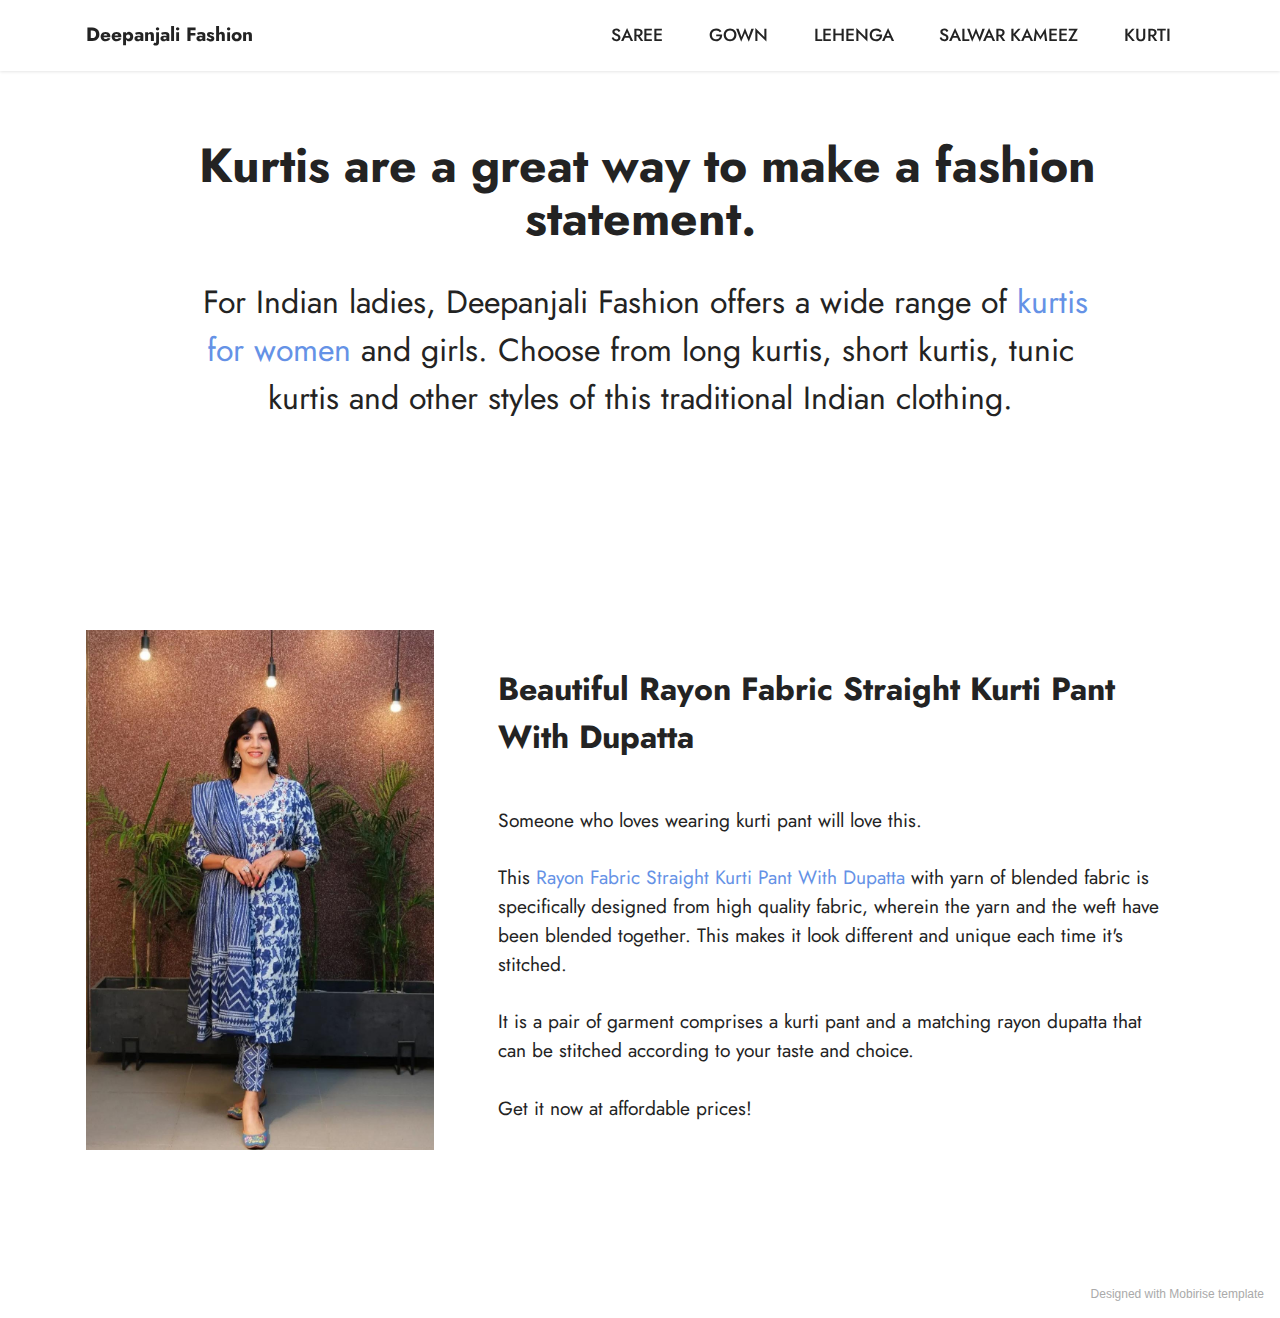
==== commit 0120e97f: "1.1" ====
--- a/online-kurtis.html
+++ b/online-kurtis.html
@@ -92,7 +92,7 @@
             </div>
         </div>
     </div>
-</section><section style="background-color: #fff; font-family: -apple-system, BlinkMacSystemFont, 'Segoe UI', 'Roboto', 'Helvetica Neue', Arial, sans-serif; color:#aaa; font-size:12px; padding: 0; align-items: center; display: flex;"><a href="https://mobirise.site/u" style="flex: 1 1; height: 3rem; padding-left: 1rem;"></a><p style="flex: 0 0 auto; margin:0; padding-right:1rem;"><a href="https://mobirise.site/r" style="color:#aaa;">This web page</a> was designed with Mobirise templates</p></section><script src="assets/bootstrap/js/bootstrap.bundle.min.js"></script>  <script src="assets/smoothscroll/smooth-scroll.js"></script>  <script src="assets/ytplayer/index.js"></script>  <script src="assets/dropdown/js/navbar-dropdown.js"></script>  <script src="assets/theme/js/script.js"></script>  
+</section><section style="background-color: #fff; font-family: -apple-system, BlinkMacSystemFont, 'Segoe UI', 'Roboto', 'Helvetica Neue', Arial, sans-serif; color:#aaa; font-size:12px; padding: 0; align-items: center; display: flex;"><a href="https://mobirise.site/t" style="flex: 1 1; height: 3rem; padding-left: 1rem;"></a><p style="flex: 0 0 auto; margin:0; padding-right:1rem;">Designed with <a href="https://mobirise.site/b" style="color:#aaa;">Mobirise</a> template</p></section><script src="assets/bootstrap/js/bootstrap.bundle.min.js"></script>  <script src="assets/smoothscroll/smooth-scroll.js"></script>  <script src="assets/ytplayer/index.js"></script>  <script src="assets/dropdown/js/navbar-dropdown.js"></script>  <script src="assets/theme/js/script.js"></script>  
   
   
 </body>
--- a/assets/mobirise/css/mbr-additional.css
+++ b/assets/mobirise/css/mbr-additional.css
@@ -1051,6 +1051,9 @@
 .cid-t6tuKObepG {
   background-image: url("../../../assets/images/background7.jpg");
 }
+.cid-t6tA00kRG3 {
+  background-color: #4479d9;
+}
 .cid-t6t2NMSaPR {
   z-index: 1000;
   width: 100%;
--- a/assets/mobirise/css/mbr-additional.css
+++ b/assets/mobirise/css/mbr-additional.css
@@ -1051,6 +1051,9 @@
 .cid-t6tuKObepG {
   background-image: url("../../../assets/images/background7.jpg");
 }
+.cid-t6tA00kRG3 {
+  background-color: #4479d9;
+}
 .cid-t6t2NMSaPR {
   z-index: 1000;
   width: 100%;
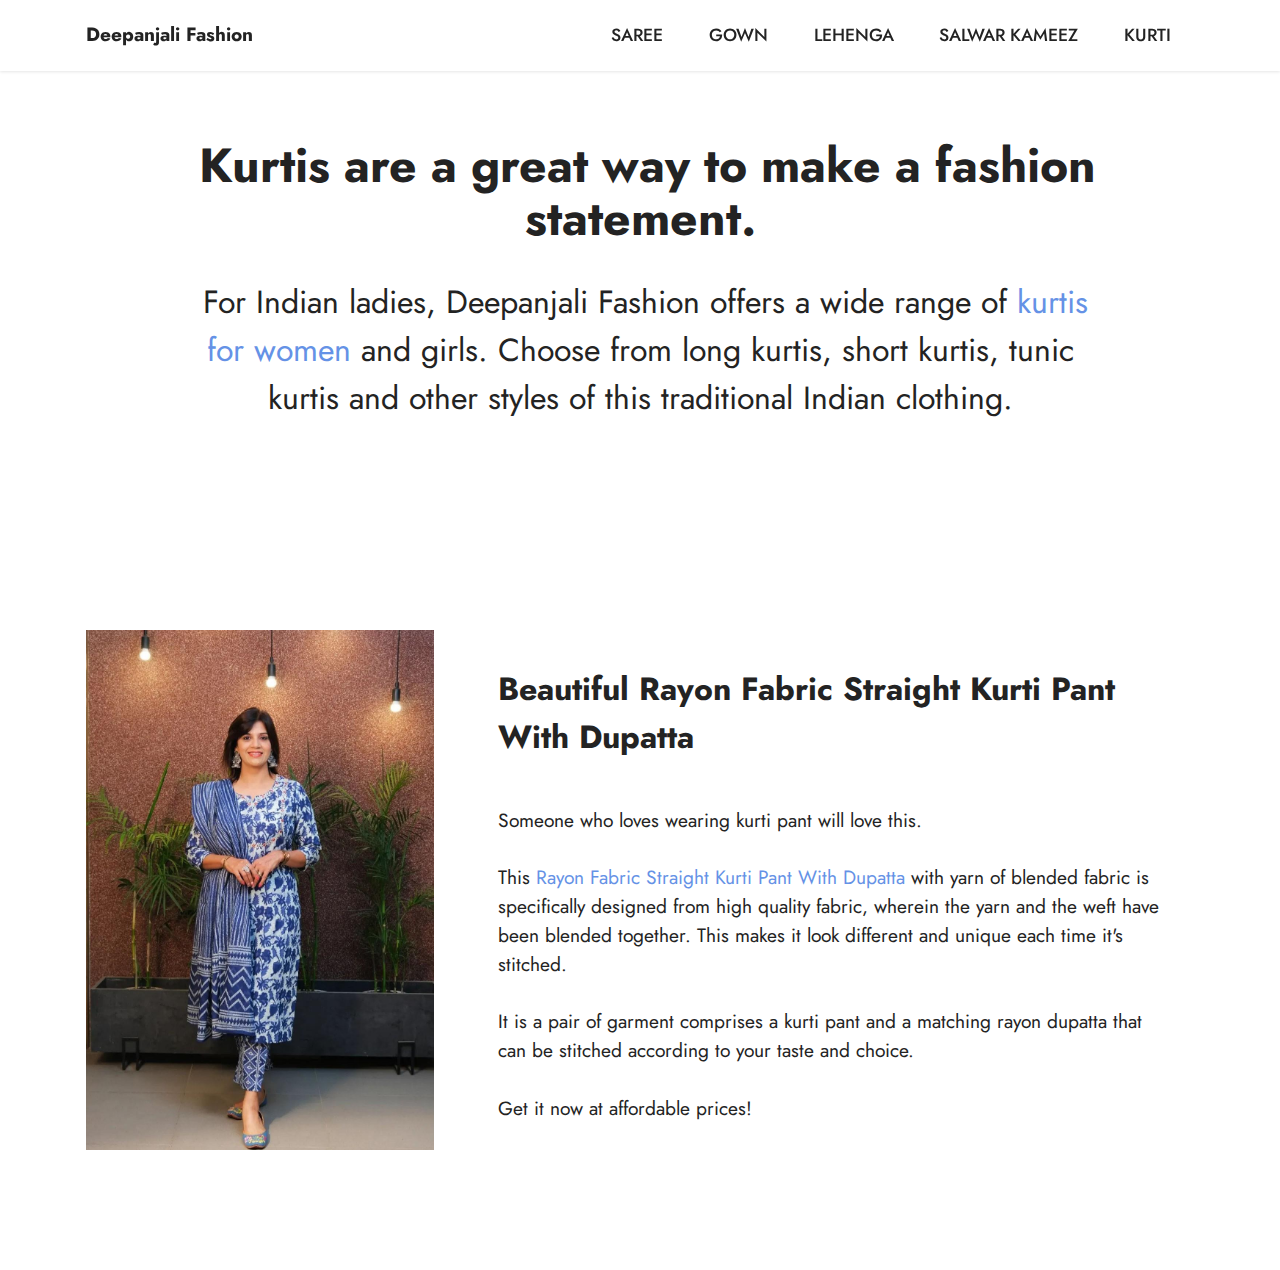
==== commit 9e99f74d: "2.0" ====
--- a/online-kurtis.html
+++ b/online-kurtis.html
@@ -92,7 +92,7 @@
             </div>
         </div>
     </div>
-</section><section style="background-color: #fff; font-family: -apple-system, BlinkMacSystemFont, 'Segoe UI', 'Roboto', 'Helvetica Neue', Arial, sans-serif; color:#aaa; font-size:12px; padding: 0; align-items: center; display: flex;"><a href="https://mobirise.site/t" style="flex: 1 1; height: 3rem; padding-left: 1rem;"></a><p style="flex: 0 0 auto; margin:0; padding-right:1rem;">Designed with <a href="https://mobirise.site/b" style="color:#aaa;">Mobirise</a> template</p></section><script src="assets/bootstrap/js/bootstrap.bundle.min.js"></script>  <script src="assets/smoothscroll/smooth-scroll.js"></script>  <script src="assets/ytplayer/index.js"></script>  <script src="assets/dropdown/js/navbar-dropdown.js"></script>  <script src="assets/theme/js/script.js"></script>  
+</section>
   
   
 </body>
